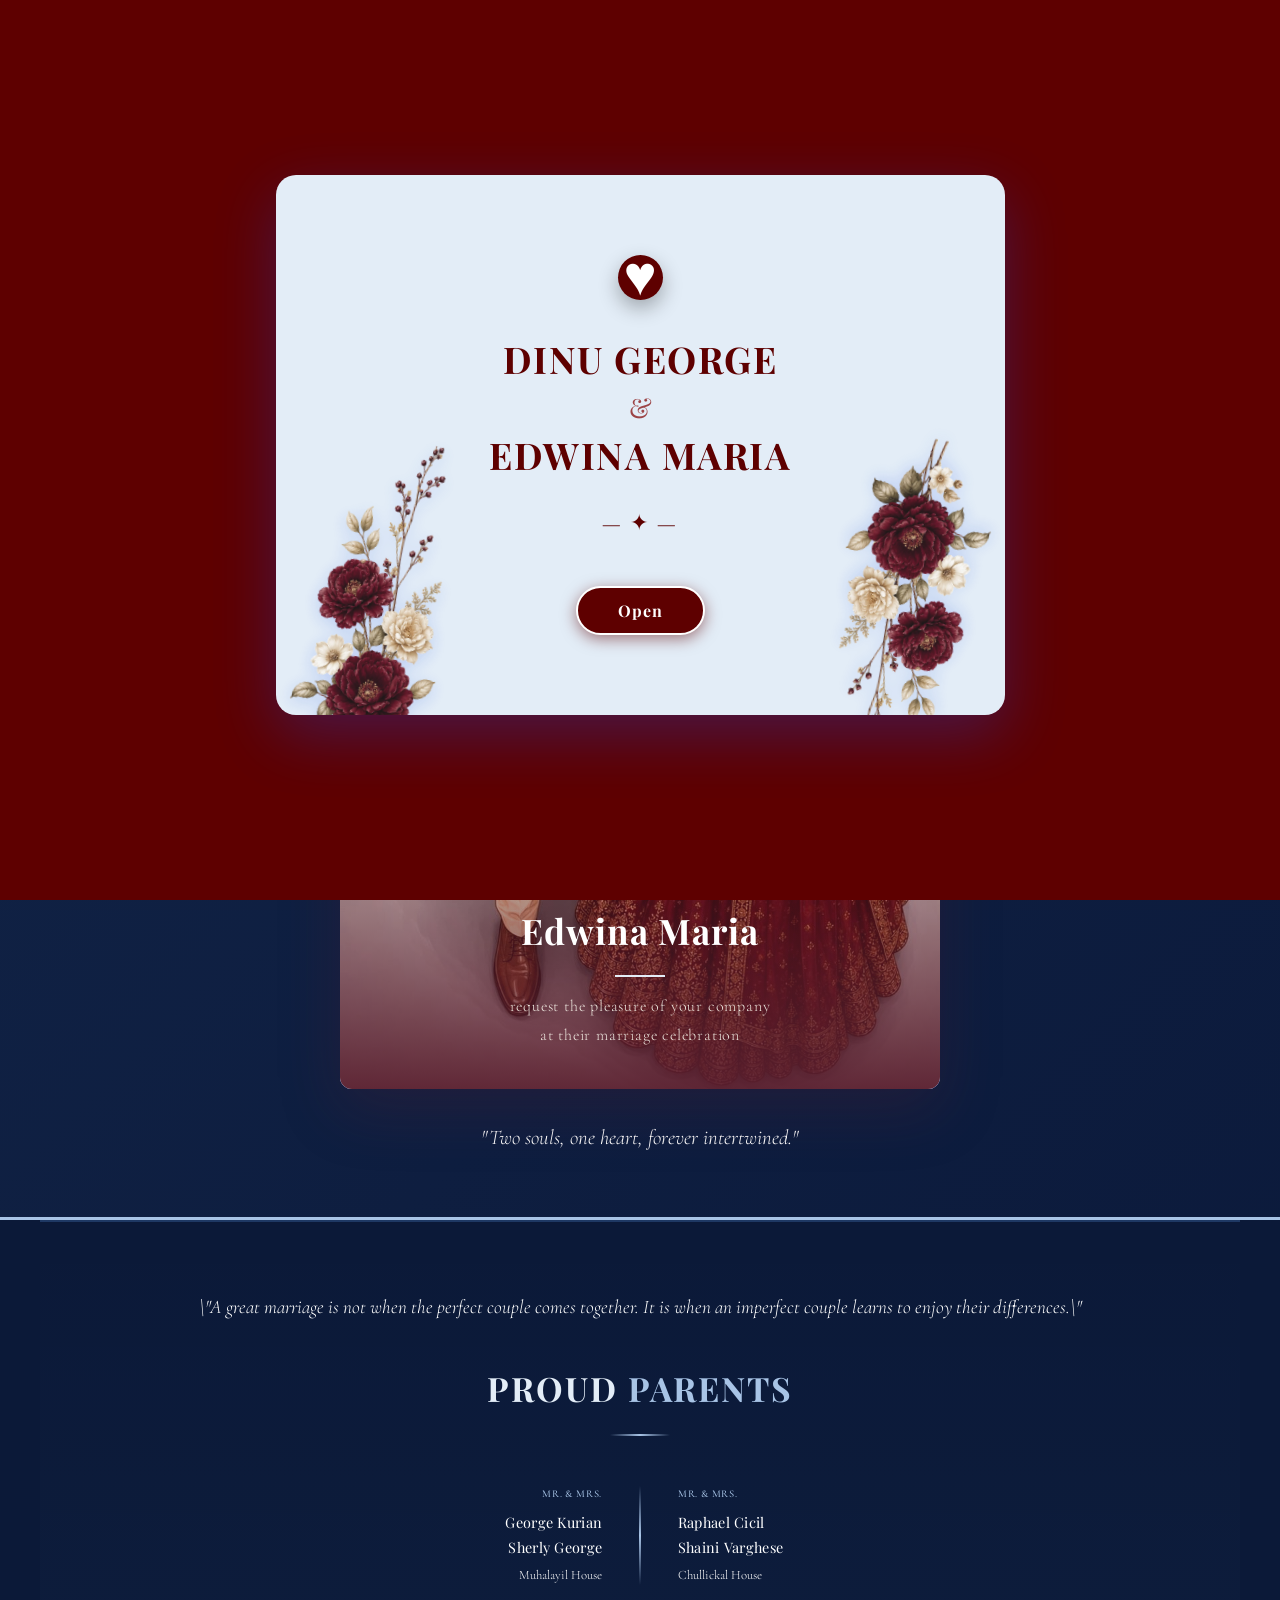
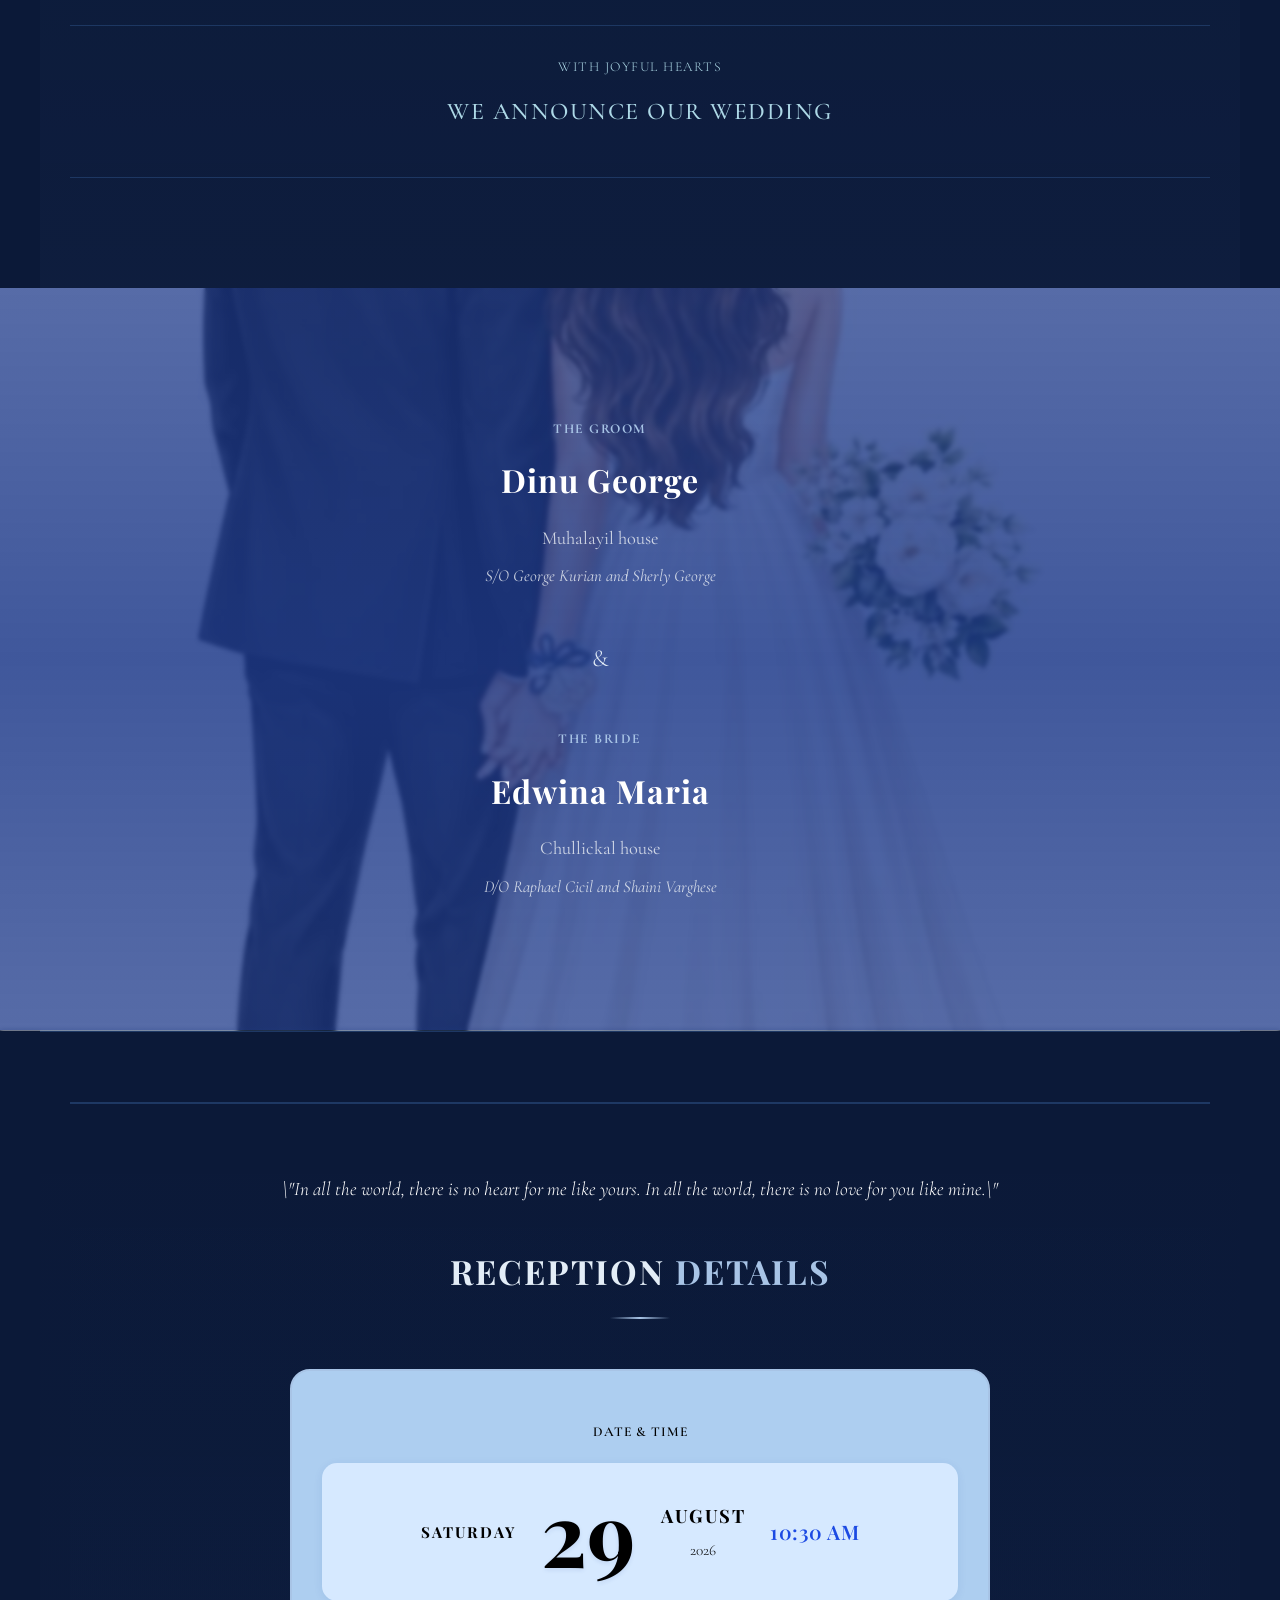
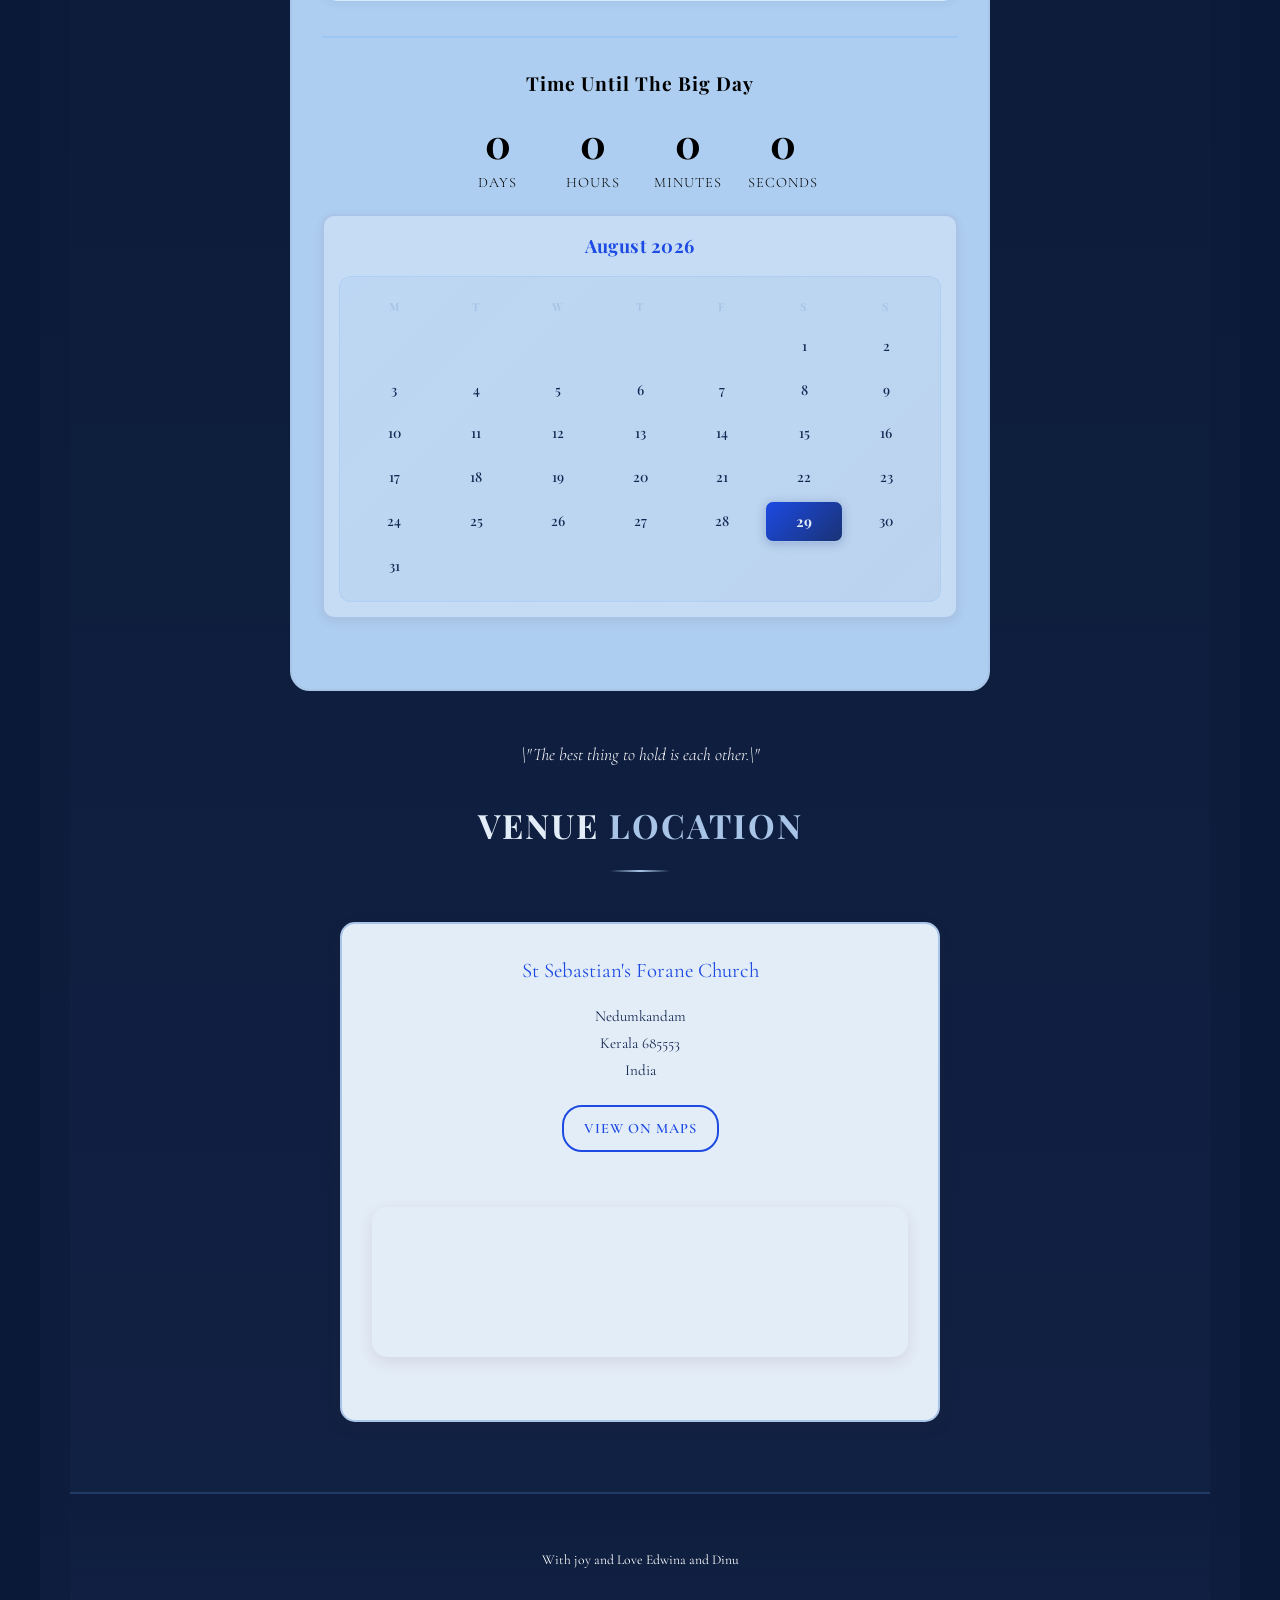
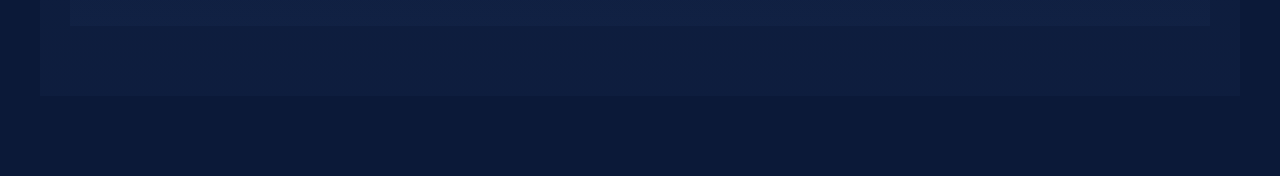
==== index.html @ ba614472 "Add files via upload" ====
<!DOCTYPE html>
<html lang="en">
<head>
    <meta charset="UTF-8">
    <meta name="viewport" content="width=device-width, initial-scale=1.0">
    <title>Dinu George & Edwina Maria - Wedding</title>
    <link rel="preconnect" href="https://fonts.googleapis.com">
    <link rel="preconnect" href="https://fonts.gstatic.com" crossorigin>
    <link href="https://fonts.googleapis.com/css2?family=Playfair+Display:wght@400;700&family=Cormorant+Garamond:wght@300;400;500&display=swap" rel="stylesheet">
    <link rel="stylesheet" href="style.css">

    <!-- Open Graph Meta Tags for WhatsApp & Social Media Sharing -->
    <meta charset="UTF-8">
    <meta property="og:title" content="Dinu George & Edwina Maria — Wedding 2026">
    <meta property="og:description" content="With joy, we invite you to celebrate our wedding. 💒">
    <meta property="og:image" content="https://dinuwedsedwina.github.io/wedding-invitation/assets/thumbnail.jpg?v=5">
    <meta property="og:image:width" content="1200">
    <meta property="og:image:height" content="630">
    <meta property="og:type" content="website">
    <meta property="og:url" content="https://dinuwedsedwina.github.io/wedding-invitation/">
    <link rel="canonical" href="https://dinuwedsedwina.github.io/wedding-invitation/">
    <meta name="description" content="Join us for the celebration of Dinu George & Edwina Maria's wedding on August 29, 2026">
    <meta name="twitter:card" content="summary_large_image">
    <meta name="twitter:title" content="Dinu George & Edwina Maria — Wedding 2026">
    <meta name="twitter:description" content="Join us for our special day ❤️">
    <meta name="twitter:image" content="https://dinuwedsedwina.github.io/wedding-invitation/assets/thumbnail.jpg?v=5">
</head>
<body>
    <!-- Audio Element for Background Music -->
    <audio id="backgroundMusic" src="music/background-music.mp3" loop></audio>

    <!-- Loading Screen -->
    <div id="loadingScreen" class="loading-screen">
        <div class="loading-content">
            <div class="loading-card">
                <!-- Flower decoration - top right -->
                <div class="flower-decoration flower-top-right">
                    <img src="assets/png-flowers/cut-flowers.jpg" alt="flowers">
                </div>

                <!-- Flower decoration - bottom left -->
                <div class="flower-decoration flower-bottom-left">
                    <img src="assets/png-flowers/cut-flowers.jpg" alt="flowers">
                </div>

                <!-- Heart circle icon -->
                <div class="heart-circle">
                    <div class="heart">♥</div>
                </div>

                <!-- Names -->
                <div class="loading-couple">
                    <h2 class="groom-name">DINU GEORGE</h2>
                    <div class="ampersand-divider">&</div>
                    <h2 class="bride-name">EDWINA MARIA</h2>
                </div>

                <!-- Decorative line -->
                <div class="decorative-line">— ✦ —</div>

                <!-- Date -->
               

                <!-- Cordially Invites -->
                <p class="loading-invite-text">Cordially Invites</p>

                <!-- Open Button -->
                <button class="open-invitation-btn" onclick="openInvitation()">Open</button>
            </div>
        </div>
    </div>

    <div class="container">
        <!-- Hero Section - Invitation Card -->
        <div class="hero-card-section">
            <div class="elegant-invitation">
                <div class="invitation-envelope">
                    <!-- Envelope Background -->
                    <div class="envelope-design">
                        <img id="coupleImage" src="assets/img1.jpg" alt="Dinu George & Edwina Maria" class="couple-photo">
                    </div>

                    <!-- Invitation Text Over Image -->
                    <div class="invitation-text-overlay">
                        <h2 class="invite-title">Dinu George</h2>
                        <div class="invite-ampersand">&</div>
                        <h2 class="invite-title">Edwina Maria</h2>
                        <div class="divider"></div>
                        <p class="invite-subtitle">request the pleasure of your company<br>at their marriage celebration</p>
                    </div>
                </div>
            </div>
            <p class="hero-quote" style="color: white;">"Two souls, one heart, forever intertwined."</p>
        </div>



        <!-- Ceremony Section -->
        <div class="section">
            <p style="text-align: center; color: white; font-family: 'Cormorant Garamond', serif; font-size: 1.2em; font-style: italic; margin-bottom: 40px; font-weight: 300;">\"A great marriage is not when the perfect couple comes together. It is when an imperfect couple learns to enjoy their differences.\"</p>
            <div class="section-title">Proud <span class="accent">Parents</span></div>

            <div class="parents-grid-new">
                <div class="parent-group-left">
                    <div class="label">Mr. & Mrs.</div>
                    <div class="name">George Kurian</div>
                    <div class="name">Sherly George</div>
                    <div class="house">Muhalayil House</div>
                </div>
                <div class="divider-vertical"></div>
                <div class="parent-group-right">
                    <div class="label">Mr. & Mrs.</div>
                    <div class="name">Raphael Cicil</div>
                    <div class="name">Shaini Varghese</div>
                    <div class="house">Chullickal House</div>
                </div>
            </div>

            <div class="announcement">
                <p style="color: lightblue;">WITH JOYFUL HEARTS</p>
                <p class="main-text" style="color: lightblue;">WE ANNOUNCE OUR WEDDING</p>
            </div>
        </div>

        <!-- Couple Section with Background Image -->
        <div class="couple-section" style="background-image: url('assets/img2.jpg');">
            <div class="couple-section-overlay"></div>
            <div class="section couple-content">
                <div class="couple-info">
                    <div class="role-label">The Groom</div>
                    <div class="couple-name">Dinu George</div>
                    <div class="couple-details">Muhalayil house</div>
                    <div class="couple-parents">S/O George Kurian and Sherly George</div>
                </div>

                <div style="text-align: center; color: var(--light-cream); margin: 30px 0; font-size: 1.5em; font-weight: 300;">&</div>

                <div class="couple-info">
                    <div class="role-label">The Bride</div>
                    <div class="couple-name">Edwina Maria</div>
                    <div class="couple-details">Chullickal house</div>
                    <div class="couple-parents">D/O Raphael Cicil and Shaini Varghese</div>
                </div>
            </div>
        </div>

        <div class="section">



        <!-- Reception/Date Section -->
        <div class="section">
            <p style="text-align: center; color: white; font-family: 'Cormorant Garamond', serif; font-size: 1.2em; font-style: italic; margin-bottom: 40px; font-weight: 300;">\"In all the world, there is no heart for me like yours. In all the world, there is no love for you like mine.\"</p>
            <div class="section-title">Reception <span class="accent">Details</span></div>

            <div class="datetime-container">
                <div class="datetime-label">Date & Time</div>
                <div class="date-display">
                    <div class="day-of-week">Saturday</div>
                    <div>
                        <div class="date-number">29</div>
                    </div>
                    <div class="month-year">
                        <div class="month">August</div>
                        <div class="year">2026</div>
                    </div>
                    <div class="time">10:30 AM</div>
                </div>

                <!-- Countdown Timer -->
                <div class="countdown-container">
                    <div class="countdown-label">Time Until The Big Day</div>
                    <div class="countdown-timer">
                        <div class="countdown-unit">
                            <div class="countdown-value" id="days">0</div>
                            <div class="countdown-label-unit">Days</div>
                        </div>
                        <div class="countdown-unit">
                            <div class="countdown-value" id="hours">0</div>
                            <div class="countdown-label-unit">Hours</div>
                        </div>
                        <div class="countdown-unit">
                            <div class="countdown-value" id="minutes">0</div>
                            <div class="countdown-label-unit">Minutes</div>
                        </div>
                        <div class="countdown-unit">
                            <div class="countdown-value" id="seconds">0</div>
                            <div class="countdown-label-unit">Seconds</div>
                        </div>
                    </div>
                </div>

                <!-- Calendar -->
                <div class="calendar">
                    <div class="calendar-title">August 2026</div>
                    <div class="calendar-grid">
                        <div class="calendar-header">M</div>
                        <div class="calendar-header">T</div>
                        <div class="calendar-header">W</div>
                        <div class="calendar-header">T</div>
                        <div class="calendar-header">F</div>
                        <div class="calendar-header">S</div>
                        <div class="calendar-header">S</div>

                        <div class="calendar-day"></div>
                        <div class="calendar-day"></div>
                        <div class="calendar-day"></div>
                        <div class="calendar-day"></div>
                        <div class="calendar-day"></div>
                        <div class="calendar-day">1</div>
                        <div class="calendar-day">2</div>

                        <div class="calendar-day">3</div>
                        <div class="calendar-day">4</div>
                        <div class="calendar-day">5</div>
                        <div class="calendar-day">6</div>
                        <div class="calendar-day">7</div>
                        <div class="calendar-day">8</div>
                        <div class="calendar-day">9</div>

                        <div class="calendar-day">10</div>
                        <div class="calendar-day">11</div>
                        <div class="calendar-day">12</div>
                        <div class="calendar-day">13</div>
                        <div class="calendar-day">14</div>
                        <div class="calendar-day">15</div>
                        <div class="calendar-day">16</div>

                        <div class="calendar-day">17</div>
                        <div class="calendar-day">18</div>
                        <div class="calendar-day">19</div>
                        <div class="calendar-day">20</div>
                        <div class="calendar-day">21</div>
                        <div class="calendar-day">22</div>
                        <div class="calendar-day">23</div>

                        <div class="calendar-day">24</div>
                        <div class="calendar-day">25</div>
                        <div class="calendar-day">26</div>
                        <div class="calendar-day">27</div>
                        <div class="calendar-day">28</div>
                        <div class="calendar-day highlight">29</div>
                        <div class="calendar-day">30</div>

                        <div class="calendar-day">31</div>
                    </div>
                </div>
            </div>

            <!-- Venue -->
            <div class="venue-section">
                <p style="text-align: center; color: white; font-family: 'Cormorant Garamond', serif; font-size: 1.1em; font-style: italic; margin-bottom: 30px; font-weight: 300;">\"The best thing to hold is each other.\"</p>
                <div class="section-title">Venue <span class="accent">Location</span></div>
                <div class="venue-card">
                    <div class="venue-title">St Sebastian's Forane Church</div>
                    <div class="venue-address">
                        Nedumkandam<br>
                        Kerala 685553<br>
                        India
                    </div>
                    <a href="https://www.google.com/maps/place/St+Sebastian's+Forane+Church+Rd,+Nedumkandam,+Kerala+685553/@9.8391056,77.1495449,17z/data=!3m1!4b1!4m6!3m5!1s0x3b07a7d150b81ba5:0x9cdd822d16994e8d!8m2!3d9.8391056!4d77.1544158!16s%2Fg%2F11bztf5t5l" target="_blank" class="venue-link">View on Maps</a>
                                <!-- Map Section -->
                <div class="map-section">
                    <iframe src="https://www.google.com/maps/embed?pb=!1m18!1m12!1m3!1d3908.4652485656953!2d77.1544158!3d9.8391056!2m3!1f0!2f0!3f0!3m2!1i1024!2i768!4f13.1!3m3!1m2!1s0x3b07a7d150b81ba5:0x9cdd822d16994e8d!2sSt%20Sebastian's%20Forane%20Church!5e0!3m2!1sen!2sin!4v1692518400000"
                            width="100%" height="150" style="border:0; border-radius: 15px; box-shadow: 0 5px 15px rgba(90, 31, 47, 0.1);" allowfullscreen="" loading="lazy" referrerpolicy="no-referrer-when-downgrade"></iframe>
                </div>
                </div>

            </div>

            <!-- Action Buttons -->
            <div class="button-group" style="display: none;">
                <button class="btn btn-secondary" onclick="addToCalendar()">Add to Calendar</button>
            </div>
        </div>

        <!-- Footer -->
        <div class="footer">
            <p style="color: white;">With joy and Love Edwina and Dinu</p>
        </div>
    </div>

    <!-- Bottom Navigation -->
    <div class="bottom-nav">
        <a href="#header" class="nav-item active">Invitation</a>
        <button class="nav-item" onclick="scrollToVenue()">Venue</button>
        <button class="nav-item" onclick="addToCalendar()" style="display: none;">Calendar</button>
        <button class="nav-item" onclick="shareInvitation()">Share</button>
    </div>

    <!-- Mute/Unmute Button -->
    <button id="muteBtn" class="mute-btn" onclick="toggleMute()">
        <span class="mute-icon">🔊</span>
    </button>

    <script>
        // Countdown Timer Function
        function updateCountdown() {
            const weddingDate = new Date(2026, 7, 29, 10, 30, 0).getTime();
            const now = new Date().getTime();
            const distance = weddingDate - now;

            if (distance < 0) {
                document.getElementById('days').textContent = '0';
                document.getElementById('hours').textContent = '0';
                document.getElementById('minutes').textContent = '0';
                document.getElementById('seconds').textContent = '0';
                return;
            }

            const days = Math.floor(distance / (1000 * 60 * 60 * 24));
            const hours = Math.floor((distance % (1000 * 60 * 60 * 24)) / (1000 * 60 * 60));
            const minutes = Math.floor((distance % (1000 * 60 * 60)) / (1000 * 60));
            const seconds = Math.floor((distance % (1000 * 60)) / 1000);

            document.getElementById('days').textContent = days;
            document.getElementById('hours').textContent = String(hours).padStart(2, '0');
            document.getElementById('minutes').textContent = String(minutes).padStart(2, '0');
            document.getElementById('seconds').textContent = String(seconds).padStart(2, '0');
        }

        // Open Invitation Button - Play Music and Show Main Page
        function openInvitation() {
            const loadingScreen = document.getElementById('loadingScreen');
            const backgroundMusic = document.getElementById('backgroundMusic');

            // Play background music
            backgroundMusic.play().catch(function(error) {
                console.log('Music playback error:', error);
            });

            // Fade out loading screen
            loadingScreen.classList.add('hidden');
        }

        // Loading Screen - Show loading for 3 seconds then show invitation
        window.addEventListener('load', function() {
            // Start countdown
            updateCountdown();
            setInterval(updateCountdown, 1000);

            // Don't auto-open anymore - wait for button click
            // The button click will trigger openInvitation()
        });

        // Love Emoji Spread Effect
        function spreadLoveEmojis(event) {
            const emojis = ['❤️', '💕', '💖', '💗', '💝'];

            // Get position (either from click event or coordinates object)
            const x = event.clientX !== undefined ? event.clientX : event.x;
            const y = event.clientY !== undefined ? event.clientY : event.y;

            // Create multiple emojis
            for (let i = 0; i < 8; i++) {
                const emoji = document.createElement('div');
                emoji.className = 'love-emoji';
                emoji.textContent = emojis[Math.floor(Math.random() * emojis.length)];

                // Random spread direction
                const angle = (Math.PI * 2 * i) / 8;
                const velocity = 3 + Math.random() * 3;

                emoji.style.left = x + 'px';
                emoji.style.top = y + 'px';
                emoji.style.setProperty('--vx', Math.cos(angle) * velocity);
                emoji.style.setProperty('--vy', Math.sin(angle) * velocity);

                document.body.appendChild(emoji);

                // Remove emoji after animation
                setTimeout(() => emoji.remove(), 1500);
            }
        }


        // Hero card click for emoji effect
        document.querySelector('.hero-card-section')?.addEventListener('click', function(event) {
            spreadLoveEmojis(event);
        });

        // Add to Calendar
        function addToCalendar() {
            const calendarEvent = `BEGIN:VCALENDAR
VERSION:2.0
PRODID:-//Wedding Invitation//EN
CALSCALE:GREGORIAN
METHOD:PUBLISH
X-WR-CALNAME:Dinu George & Edwina Maria Wedding
X-WR-TIMEZONE:UTC
BEGIN:VEVENT
UID:wedding-2026-08-29@dinuedwina.wedding
DTSTAMP:20260101T000000Z
DTSTART:20260829T053000Z
DTEND:20260829T230000Z
SUMMARY:Dinu George & Edwina Maria Wedding Reception
LOCATION:St Sebastian's Forane Church, Nedumkandam, Kerala 685553, India
DESCRIPTION:Join us for the wedding reception of Dinu George and Edwina Maria
STATUS:CONFIRMED
END:VEVENT
END:VCALENDAR`;

            const element = document.createElement('a');
            element.setAttribute('href', 'data:text/calendar;charset=utf-8,' + encodeURIComponent(calendarEvent));
            element.setAttribute('download', 'dinu-edwina-wedding.ics');
            element.style.display = 'none';
            document.body.appendChild(element);
            element.click();
            document.body.removeChild(element);
        }

        // Scroll to Venue
        function scrollToVenue() {
            document.querySelector('.venue-section').scrollIntoView({ behavior: 'smooth' });
        }

        // Share Invitation
        function shareInvitation() {
            if (navigator.share) {
                navigator.share({
                    title: 'Dinu George & Edwina Maria Wedding',
                    text: 'You are invited to the wedding of Dinu George and Edwina Maria on August 29, 2026',
                    url: window.location.href
                });
            } else {
                const url = window.location.href;
                const text = 'Check out this beautiful wedding invitation: ' + url;
                alert('Share this link:\n\n' + url);
            }
        }

        // Mute/Unmute Toggle
        let isMuted = false;
        function toggleMute() {
            const backgroundMusic = document.getElementById('backgroundMusic');
            const muteBtn = document.getElementById('muteBtn');
            const muteIcon = muteBtn.querySelector('.mute-icon');

            if (isMuted) {
                backgroundMusic.play();
                muteIcon.textContent = '🔊';
                isMuted = false;
            } else {
                backgroundMusic.pause();
                muteIcon.textContent = '🔇';
                isMuted = true;
            }
        }

        // Navigation highlights
        document.querySelectorAll('.nav-item').forEach(item => {
            item.addEventListener('click', function() {
                document.querySelectorAll('.nav-item').forEach(i => i.classList.remove('active'));
                this.classList.add('active');
            });
        });

        // Scroll Animation for Couple Names
        const observerOptions = {
            threshold: 0.15,
            rootMargin: '0px 0px -50px 0px'
        };

        const observer = new IntersectionObserver((entries) => {
            entries.forEach((entry, index) => {
                if (entry.isIntersecting) {
                    // Add delay to stagger animations
                    setTimeout(() => {
                        entry.target.classList.add('animate-on-scroll');
                    }, index * 150);
                    observer.unobserve(entry.target);
                }
            });
        }, observerOptions);

        // Observe couple info sections
        document.querySelectorAll('.couple-info').forEach(element => {
            observer.observe(element);
        });
    </script>
</body>
</html>
---- style.css ----
* {
    margin: 0;
    padding: 0;
    box-sizing: border-box;
}

:root {
    --primary-maroon: #1C4AE3;
    --secondary-maroon: #1A3275;
    --accent-gold: #A8C4E6;
    --light-cream: #E3EDF7;
    --text-dark: #0B1938;
    --text-muted: #132752;
}

body {
    font-family: 'Cormorant Garamond', serif;
    background-color: #0B1938;
    color: #FFFFFF;
    line-height: 1.6;
    overflow-x: hidden;
    font-weight: 400;
}

html, body {
    height: 100%;
}

.container {
    max-width: 100%;
    margin: 0 auto;
    padding-bottom: 80px;
}

/* Loading Screen */
.loading-screen {
    position: fixed;
    top: 0;
    left: 0;
    right: 0;
    bottom: 0;
    background: #5E0000;
    display: flex;
    justify-content: center;
    align-items: center;
    z-index: 3000;
    transition: opacity 0.5s ease-out;
}

.loading-screen.hidden {
    opacity: 0;
    visibility: hidden;
    pointer-events: none;
}

@keyframes fadeOut {
    from {
        opacity: 1;
        visibility: visible;
    }
    to {
        opacity: 0;
        visibility: hidden;
    }
}

.loading-content {
    text-align: center;
    padding: 40px 20px;
    max-width: 850px;
    display: flex;
    flex-direction: column;
    align-items: center;
    width: 100%;
}

.loading-card {
    padding: 25px 20px;
    margin-bottom: 10px;
}

.loading-couple {
    margin-bottom: 30px;
}

.groom-name {
    font-family: 'Playfair Display', serif;
    font-size: 2.5em;
    font-weight: 700;
    color: #5E0000;
    margin: 0 0 20px 0;
    letter-spacing: 1px;
}

.bride-name {
    font-family: 'Playfair Display', serif;
    font-size: 2.5em;
    font-weight: 700;
    color: #5E0000;
    margin: 20px 0 0 0;
    letter-spacing: 1px;
}

.ampersand-divider {
    font-family: 'Playfair Display', serif;
    font-size: 3em;
    font-weight: 400;
    color: #5E0000;
    margin: 15px 0;
    line-height: 1;
    opacity: 0.8;
}

.loading-quote {
    font-family: 'Cormorant Garamond', serif;
    font-size: 1.3em;
    color: var(--primary-maroon);
    font-weight: 300;
    font-style: italic;
    margin: 0;
    line-height: 1.8;
    letter-spacing: 0.5px;
}

.heart-loader {
    margin-bottom: 40px;
    display: flex;
    justify-content: center;
}

.loading-title {
    font-family: 'Playfair Display', serif;
    font-size: 2.2em;
    font-weight: 700;
    color: var(--primary-maroon);
    margin-bottom: 10px;
    letter-spacing: 1px;
}

.loading-subtitle {
    font-family: 'Cormorant Garamond', serif;
    font-size: 1.1em;
    color: var(--primary-maroon);
    margin-bottom: 30px;
    letter-spacing: 2px;
    text-transform: uppercase;
}

.heart-svg {
    width: 70px;
    height: 70px;
    color: var(--primary-maroon);
    animation: heartbeat 1.2s ease-in-out infinite;
    filter: drop-shadow(0 2px 8px rgba(30, 58, 138, 0.3));
}

.heart {
    width: 60px;
    height: 60px;
    background: var(--primary-maroon);
    clip-path: polygon(
        50% 100%, 0% 65%, 0% 45%, 30% 15%, 50% 0%, 70% 15%, 100% 45%, 100% 65%
    );
    animation: heartbeat 1.2s ease-in-out infinite;
}

@keyframes heartbeat {
    0%, 100% {
        transform: scale(1);
    }
    25% {
        transform: scale(1.35);
    }
    50% {
        transform: scale(1);
    }
}

.loading-screen h1 {
    font-size: 2em;
    color: var(--primary-maroon);
    margin-bottom: 10px;
    font-weight: normal;
    letter-spacing: 1px;
    display: none;
}

.loading-screen p {
    color: var(--primary-maroon);
    margin-bottom: 30px;
    font-size: 1em;
    display: none;
}

.loading-quote {
    font-family: 'Cormorant Garamond', serif;
    color: var(--primary-maroon);
    font-size: 1.3em;
    font-style: italic;
    font-weight: 300;
    margin: 40px 0;
    max-width: 100%;
    line-height: 1.9;
    display: block !important;
    padding: 25px;
    background: rgba(96, 165, 250, 0.08);
    border-left: 4px solid var(--accent-gold);
    border-radius: 8px;
}

.loading-bar {
    width: 200px;
    height: 3px;
    background: rgba(90, 31, 47, 0.2);
    border-radius: 10px;
    margin: 0 auto;
    overflow: hidden;
}

.loading-bar-fill {
    height: 100%;
    background: linear-gradient(90deg, var(--primary-maroon), var(--accent-gold));
    width: 0%;
    animation: loadingFill 2.8s ease-in-out forwards;
    border-radius: 10px;
}

@keyframes loadingFill {
    0% {
        width: 0%;
    }
    90% {
        width: 90%;
    }
    100% {
        width: 100%;
    }
}

/* Open Invitation Button */
.open-invitation-btn {
    margin-top: 15px;
    padding: 12px 40px;
    font-size: 1em;
    font-family: 'Playfair Display', serif;
    color: white;
    background: #5E0000;
    border: 2px solid white;
    border-radius: 50px;
    cursor: pointer;
    letter-spacing: 1px;
    transition: all 0.3s ease;
    font-weight: 700;
    box-shadow: 0 4px 15px rgba(94, 0, 0, 0.5);
    animation: blink 1.5s ease-in-out infinite;
}

@keyframes blink {
    0%, 100% {
        box-shadow: 0 4px 15px rgba(30, 58, 138, 0.3);
        opacity: 1;
    }
    50% {
        box-shadow: 0 8px 25px rgba(212, 165, 116, 0.6);
        opacity: 0.8;
    }
}

.open-invitation-btn:hover {
    transform: scale(1.05);
    box-shadow: 0 6px 20px rgba(94, 0, 0, 0.7);
    background: #4a0000;
}

.open-invitation-btn:active {
    transform: scale(0.98);
}

/* Opening Invitation Modal */
.invitation-overlay {
    position: fixed;
    top: 0;
    left: 0;
    right: 0;
    bottom: 0;
    background: linear-gradient(135deg, rgba(245, 241, 232, 0.95) 0%, rgba(230, 220, 205, 0.95) 100%);
    display: flex;
    justify-content: center;
    align-items: center;
    z-index: 2000;
    animation: fadeIn 0.5s ease-in;
    padding: 20px;
}

.invitation-overlay.hidden {
    display: none;
}


@keyframes fadeIn {
    from {
        opacity: 0;
    }
    to {
        opacity: 1;
    }
}


/* Elegant Invitation */
.elegant-invitation {
    width: 100%;
    max-width: 550px;
    animation: slideIn 0.6s ease-out;
}

@keyframes slideIn {
    from {
        opacity: 0;
        transform: translateY(30px);
    }
    to {
        opacity: 1;
        transform: translateY(0);
    }
}

.invitation-envelope {
    position: relative;
    width: 100%;
    background: #E3EDF7;
    border-radius: 12px;
    overflow: hidden;
    box-shadow: 0 20px 60px rgba(90, 31, 47, 0.25);
    cursor: pointer;
    transition: all 0.3s ease;
}

.invitation-envelope:hover {
    transform: translateY(-5px);
    box-shadow: 0 30px 80px rgba(90, 31, 47, 0.35);
}

.envelope-design {
    position: relative;
    width: 100%;
    background: linear-gradient(135deg, var(--secondary-maroon) 0%, var(--primary-maroon) 100%);
    overflow: hidden;
}

.couple-photo {
    width: 100%;
    height: 100%;
    object-fit: cover;
    display: block;
    filter: contrast(1.1) brightness(1.05);
    box-shadow: inset 0 0 30px rgba(0, 0, 0, 0.2);
    transition: transform 0.3s ease;
}

.invitation-envelope:hover .couple-photo {
    transform: scale(1.02);
}

.invitation-text-overlay {
    position: absolute;
    bottom: 0;
    left: 0;
    right: 0;
    background: linear-gradient(180deg, rgba(90, 31, 47, 0) 0%, rgba(90, 31, 47, 0.95) 100%);
    padding: 60px 40px 40px;
    text-align: center;
    color: white;
}

.invite-title {
    font-family: 'Playfair Display', serif;
    font-size: 2.2em;
    color: white;
    margin: 10px 0;
    font-weight: 700;
    letter-spacing: 1px;
}

.invite-ampersand {
    color: white;
    font-size: 1.6em;
    margin: 12px 0;
    display: block;
}

.invitation-text-overlay .divider {
    width: 50px;
    height: 2px;
    background: var(--light-cream);
    margin: 15px auto;
}

.invite-subtitle {
    font-family: 'Cormorant Garamond', serif;
    color: rgba(245, 241, 232, 0.95);
    font-size: 1em;
    font-weight: 300;
    line-height: 1.8;
    margin-top: 15px;
    letter-spacing: 0.8px;
}


.invitation-content {
    position: relative;
    z-index: 1;
}

.invitation-box h2 {
    font-size: 2em;
    color: var(--primary-maroon);
    margin-bottom: 10px;
    font-weight: normal;
    letter-spacing: 2px;
}

.invitation-box .ampersand {
    color: var(--accent-gold);
    font-size: 1.8em;
    margin: 15px 0;
}

.invitation-box p {
    color: var(--primary-maroon);
    margin: 15px 0;
    font-size: 0.95em;
}

.invitation-box .divider {
    width: 60px;
    height: 2px;
    background: var(--accent-gold);
    margin: 20px auto;
}

.invitation-box img {
    width: 100%;
    max-width: 300px;
    height: auto;
    margin: 20px 0;
    border-radius: 10px;
}

.open-btn {
    background-color: var(--primary-maroon);
    color: var(--primary-maroon);
    padding: 12px 35px;
    border: none;
    border-radius: 25px;
    font-size: 0.95em;
    font-family: 'Georgia', serif;
    letter-spacing: 1px;
    cursor: pointer;
    text-decoration: none;
    transition: all 0.3s ease;
    margin-top: 20px;
}

.open-btn:hover {
    background-color: var(--secondary-maroon);
    transform: translateY(-2px);
    box-shadow: 0 5px 15px rgba(90, 31, 47, 0.3);
}

/* Header Section */
.header {
    background: linear-gradient(135deg, var(--secondary-maroon) 0%, var(--primary-maroon) 100%);
    color: var(--primary-maroon);
    padding: 60px 20px 80px;
    text-align: center;
    position: relative;
    overflow: hidden;
}

.header::before {
    content: '';
    position: absolute;
    top: -50%;
    right: -10%;
    width: 400px;
    height: 400px;
    background: radial-gradient(circle, rgba(212, 165, 116, 0.1) 0%, transparent 70%);
    border-radius: 50%;
}

.header::after {
    content: '';
    position: absolute;
    bottom: -10%;
    left: -10%;
    width: 300px;
    height: 300px;
    background: radial-gradient(circle, rgba(212, 165, 116, 0.08) 0%, transparent 70%);
    border-radius: 50%;
}

.couple-display {
    position: relative;
    z-index: 2;
}

.couple-display .groom {
    font-family: 'Playfair Display', serif;
    font-size: 3em;
    font-weight: 700;
    margin-bottom: 15px;
    letter-spacing: 1px;
}

.couple-display .ampersand {
    font-size: 2.2em;
    color: var(--accent-gold);
    margin: 15px 0;
    font-weight: 300;
}

.couple-display .bride {
    font-family: 'Playfair Display', serif;
    font-size: 3em;
    font-weight: 700;
    letter-spacing: 1px;
    margin-bottom: 30px;
}

.wedding-label {
    color: var(--accent-gold);
    font-size: 0.85em;
    letter-spacing: 3px;
    text-transform: uppercase;
    margin-top: 20px;
    font-weight: 600;
}

/* Section Styling */
.section {
    padding: 70px 30px;
    border-top: 2px solid rgba(96, 165, 250, 0.2);
    background: linear-gradient(180deg, transparent 0%, rgba(96, 165, 250, 0.03) 100%);
    max-width: 1200px;
    margin: 0 auto;
}

.section-title {
    text-align: center;
    font-family: 'Playfair Display', serif;
    font-size: 2.1em;
    letter-spacing: 2px;
    text-transform: uppercase;
    margin-bottom: 50px;
    font-weight: 700;
    color: #E3EDF7;
    position: relative;
    padding-bottom: 20px;
}

.section-title::after {
    content: '';
    position: absolute;
    bottom: 0;
    left: 50%;
    transform: translateX(-50%);
    width: 60px;
    height: 2px;
    background: linear-gradient(90deg, transparent, var(--accent-gold), transparent);
}

.section-title .accent {
    color: var(--accent-gold);
}

/* Hero Card Section */
.hero-card-section {
    text-align: center;
    padding: 80px 20px 60px;
    background: linear-gradient(135deg, rgba(96, 165, 250, 0.08) 0%, rgba(30, 58, 138, 0.05) 100%);
    border-bottom: 3px solid var(--accent-gold);
    position: relative;
    overflow: hidden;
}

.hero-card-section::before {
    content: '';
    position: absolute;
    top: 0;
    left: 0;
    right: 0;
    height: 1px;
    background: linear-gradient(90deg, transparent, var(--accent-gold), transparent);
}

.hero-card-section .elegant-invitation {
    max-width: 600px;
    margin: 0 auto 30px;
}

.hero-quote {
    font-family: 'Cormorant Garamond', serif;
    color: var(--primary-maroon);
    font-size: 1.3em;
    font-style: italic;
    font-weight: 300;
    max-width: 600px;
    margin: 10px auto 0;
    line-height: 1.8;
}

/* Hero Image */
.hero-image {
    text-align: center;
    margin: 40px 0;
}

.hero-image img {
    max-width: 100%;
    height: auto;
    border-radius: 15px;
    box-shadow: 0 10px 30px rgba(90, 31, 47, 0.2);
}

/* Parents Section */
.parents-grid {
    display: grid;
    grid-template-columns: 1fr 1fr;
    gap: 40px;
    margin-bottom: 50px;
    max-width: 700px;
    margin-left: auto;
    margin-right: auto;
}

.parent-group {
    text-align: center;
}

.parent-group .label {
    font-size: 0.8em;
    letter-spacing: 1px;
    text-transform: uppercase;
    color: var(--accent-gold);
    margin-bottom: 15px;
    font-weight: 600;
}

.parent-group .name {
    font-size: 1em;
    margin-bottom: 5px;
    font-weight: 400;
}

.parent-group .house {
    font-size: 0.85em;
    color: #FFFFFF;
    font-weight: 300;
}

/* New Parents Grid Layout with Vertical Divider */
.parents-grid-new {
    display: flex;
    justify-content: center;
    align-items: stretch;
    gap: 0;
    margin-bottom: 35px;
    max-width: 550px;
    margin-left: auto;
    margin-right: auto;
}

.parent-group-left {
    flex: 1;
    text-align: right;
    padding-right: 25px;
}

.parent-group-right {
    flex: 1;
    text-align: left;
    padding-left: 25px;
}

.parent-group-left .label,
.parent-group-right .label {
    font-size: 0.65em;
    letter-spacing: 0.8px;
    text-transform: uppercase;
    color: var(--accent-gold);
    margin-bottom: 8px;
    font-weight: 500;
}

.parent-group-left .name,
.parent-group-right .name {
    font-family: 'Playfair Display', serif;
    font-size: 0.9em;
    font-weight: 400;
    margin-bottom: 2px;
    color: #FFFFFF;
    letter-spacing: 0.3px;
}

.parent-group-left .house,
.parent-group-right .house {
    font-family: 'Cormorant Garamond', serif;
    font-size: 0.8em;
    color: #FFFFFF;
    margin-top: 6px;
    font-weight: 300;
}

.divider-vertical {
    width: 1.5px;
    background: linear-gradient(to bottom, transparent, var(--accent-gold), transparent);
    margin: 0 12px;
    min-height: 80px;
}

/* Announcement */
.announcement {
    text-align: center;
    margin: 40px 0;
    padding: 30px 20px;
    border-top: 1px solid rgba(96, 165, 250, 0.2);
    border-bottom: 1px solid rgba(96, 165, 250, 0.2);
}

.announcement p {
    margin-bottom: 10px;
    font-size: 0.85em;
    font-weight: 300;
    letter-spacing: 1.5px;
    color: var(--primary-maroon);
}

.announcement .main-text {
    font-size: 1.5em;
    color: var(--primary-maroon);
    margin: 15px 0;
    font-weight: 500;
}

/* Couple Section with Background */
.couple-section {
    position: relative;
    width: 100%;
    background-size: cover;
    background-position: center;
    background-attachment: scroll;
    margin: 0;
    padding: 0;
}

.couple-section-overlay {
    position: absolute;
    top: 0;
    left: 0;
    right: 0;
    bottom: 0;
    background: linear-gradient(180deg, rgba(30, 58, 138, 0.75) 0%, rgba(30, 58, 138, 0.85) 50%, rgba(30, 58, 138, 0.75) 100%);
    backdrop-filter: blur(2px);
}

.couple-content {
    position: relative;
    z-index: 2;
    margin: 0 !important;
    padding: 80px 30px !important;
    border-top: none !important;
    background: transparent !important;
}

.couple-section .couple-info .role-label {
    color: var(--accent-gold);
}

.couple-section .couple-info .couple-name {
    color: white;
}

.couple-section .couple-info .couple-details {
    color: rgba(240, 244, 248, 0.8);
}

.couple-section .couple-info .couple-parents {
    color: rgba(240, 244, 248, 0.8);
}

/* Couple Info */
.couple-info {
    text-align: center;
    margin: 50px 0;
}

.couple-info .role-label {
    font-size: 0.85em;
    letter-spacing: 1.5px;
    color: white;
    text-transform: uppercase;
    font-weight: 700;
    margin-bottom: 15px;
}

.couple-info .couple-name {
    font-family: 'Playfair Display', serif;
    font-size: 2em;
    font-weight: 700;
    margin: 12px 0 18px 0;
    letter-spacing: 1px;
    color: white;
}

.couple-info .couple-details {
    font-family: 'Cormorant Garamond', serif;
    font-size: 1.15em;
    color: white;
    margin: 10px 0;
    font-weight: 400;
}

.couple-info .couple-parents {
    font-family: 'Cormorant Garamond', serif;
    font-size: 1.05em;
    color: white;
    margin: 10px 0 40px 0;
    font-weight: 400;
    font-style: italic;
}

/* Date & Time Section */
.datetime-container {
    text-align: center;
    margin: 50px 0;
    padding: 50px 30px;
    background: #adcef0;
    border-radius: 20px;
    border: 2px solid var(--accent-gold);
    max-width: 700px;
    margin-left: auto;
    margin-right: auto;
}

.datetime-label {
    font-size: 0.85em;
    letter-spacing: 1px;
    text-transform: uppercase;
    color: #000000;
    margin-bottom: 20px;
    font-weight: 600;
}

.date-display {
    display: flex;
    justify-content: center;
    align-items: center;
    gap: 25px;
    margin-bottom: 30px;
    flex-wrap: wrap;
    background: #d6e9ff;
    padding: 25px;
    border-radius: 15px;
    box-shadow: 0 2px 10px rgba(30, 58, 138, 0.08);
}

.day-of-week {
    font-family: 'Playfair Display', serif;
    font-size: 0.95em;
    letter-spacing: 2px;
    text-transform: uppercase;
    font-weight: 700;
    color: #000000;
}

.date-number {
    font-family: 'Playfair Display', serif;
    font-size: 5.5em;
    font-weight: 700;
    color: #000000;
    line-height: 1;
    text-shadow: 0 2px 4px rgba(30, 58, 138, 0.1);
}

.month-year {
    text-align: center;
}

.month {
    font-family: 'Playfair Display', serif;
    font-size: 1.15em;
    letter-spacing: 1.5px;
    text-transform: uppercase;
    font-weight: 700;
    color: #000000;
}

.year {
    font-family: 'Cormorant Garamond', serif;
    font-size: 0.95em;
    color: #000000;
    margin-top: 8px;
    font-weight: 300;
}

.time {
    font-family: 'Playfair Display', serif;
    font-size: 1.25em;
    font-weight: 600;
    color: var(--primary-maroon);
    letter-spacing: 0.5px;
}

/* Calendar */
.calendar {
    background-color: #c5dcf4;
    border-radius: 12px;
    padding: 15px;
    margin: 20px 0;
    border: 2px solid var(--accent-gold);
    box-shadow: 0 3px 10px rgba(90, 31, 47, 0.08);
}

.calendar-title {
    text-align: center;
    margin-bottom: 15px;
    font-family: 'Playfair Display', serif;
    font-size: 1.15em;
    font-weight: 700;
    letter-spacing: 0.5px;
    color: var(--primary-maroon);
}

.calendar-grid {
    display: grid;
    grid-template-columns: repeat(7, 1fr);
    gap: 4px;
    text-align: center;
    padding: 15px;
    background: linear-gradient(135deg, rgba(96, 165, 250, 0.08) 0%, rgba(30, 58, 138, 0.05) 100%);
    border-radius: 12px;
    max-width: 100%;
    margin: 0 auto;
    border: 1px solid rgba(96, 165, 250, 0.15);
}

.calendar-header {
    font-family: 'Playfair Display', serif;
    font-weight: 700;
    font-size: 0.7em;
    color: var(--accent-gold);
    padding: 6px 0;
    text-transform: uppercase;
    letter-spacing: 1px;
}

.calendar-day {
    padding: 8px 0;
    font-family: 'Playfair Display', serif;
    font-size: 0.85em;
    font-weight: 500;
    color: var(--text-muted);
    border-radius: 8px;
    transition: all 0.3s ease;
    cursor: pointer;
    min-height: 32px;
    display: flex;
    align-items: center;
    justify-content: center;
    border: 1px solid transparent;
}

.calendar-day:hover {
    background-color: rgba(96, 165, 250, 0.15);
    color: var(--primary-maroon);
    transform: scale(1.05);
    border-color: rgba(96, 165, 250, 0.3);
}

.calendar-day.highlight {
    background: linear-gradient(135deg, var(--primary-maroon), var(--secondary-maroon));
    color: var(--light-cream);
    font-weight: 700;
    box-shadow: 0 2px 10px rgba(30, 58, 138, 0.25);
    font-size: 0.9em;
    border-color: var(--accent-gold);
}

/* Venue Section */
.venue-section {
    max-width: 600px;
    margin: 0 auto;
}

/* Map Section */
.map-section {
    margin-top: 30px;
    padding: 25px 0;
}

.venue-card {
    background: #E3EDF7;
    padding: 30px;
    border-radius: 15px;
    border: 2px solid var(--accent-gold);
    text-align: center;
    box-shadow: 0 5px 15px rgba(90, 31, 47, 0.1);
}

.venue-title {
    font-size: 1.3em;
    margin-bottom: 15px;
    font-weight: normal;
    color: var(--primary-maroon);
}

.venue-address {
    font-size: 0.95em;
    color: var(--text-muted);
    line-height: 1.8;
    margin-bottom: 20px;
}

.venue-link {
    display: inline-block;
    color: var(--primary-maroon);
    text-decoration: none;
    font-size: 0.9em;
    letter-spacing: 1px;
    text-transform: uppercase;
    font-weight: 600;
    transition: all 0.3s ease;
    padding: 10px 20px;
    border: 2px solid var(--primary-maroon);
    border-radius: 20px;
}

.venue-link:hover {
    background-color: var(--primary-maroon);
    color: var(--primary-maroon);
    transform: translateY(-2px);
}

/* Buttons */
.button-group {
    text-align: center;
    margin-top: 50px;
    display: flex;
    flex-direction: column;
    gap: 15px;
    max-width: 600px;
    margin-left: auto;
    margin-right: auto;
}

.btn {
    display: block;
    padding: 16px 45px;
    border: none;
    border-radius: 35px;
    font-size: 0.95em;
    font-family: 'Playfair Display', serif;
    letter-spacing: 1.5px;
    text-transform: uppercase;
    cursor: pointer;
    text-decoration: none;
    transition: all 0.3s ease;
    font-weight: 700;
    margin: 20px auto;
}

.btn-primary {
    background: linear-gradient(135deg, var(--primary-maroon), var(--secondary-maroon));
    color: var(--primary-maroon);
    border: 2px solid var(--primary-maroon);
    box-shadow: 0 4px 15px rgba(30, 58, 138, 0.2);
}

.btn-primary:hover {
    background: linear-gradient(135deg, var(--secondary-maroon), var(--primary-maroon));
    border-color: var(--accent-gold);
    transform: translateY(-3px);
    box-shadow: 0 8px 25px rgba(30, 58, 138, 0.4);
}

.btn-secondary {
    background-color: #E3EDF7;
    color: var(--primary-maroon);
    border: 2px solid var(--primary-maroon);
    box-shadow: 0 2px 10px rgba(30, 58, 138, 0.1);
}

.btn-secondary:hover {
    background: linear-gradient(135deg, var(--primary-maroon), var(--secondary-maroon));
    color: var(--primary-maroon);
    border-color: var(--accent-gold);
    transform: translateY(-3px);
    box-shadow: 0 8px 25px rgba(30, 58, 138, 0.3);
}

/* QR Code Section */
.qr-section {
    text-align: center;
    padding: 80px 30px;
    margin-top: 50px;
    background: linear-gradient(135deg, rgba(96, 165, 250, 0.05) 0%, rgba(30, 58, 138, 0.03) 100%);
    border-top: 2px solid var(--accent-gold);
    max-width: 1200px;
    margin-left: auto;
    margin-right: auto;
}

.qr-subtitle {
    font-family: 'Cormorant Garamond', serif;
    font-size: 1.1em;
    color: var(--primary-maroon);
    font-style: italic;
    margin-bottom: 40px;
    font-weight: 300;
}

/* Scanner Container */
.scanner-container {
    display: flex;
    flex-direction: column;
    align-items: center;
    gap: 20px;
}

.scanner-frame {
    position: relative;
    width: 280px;
    height: 280px;
    background: #E3EDF7;
    display: flex;
    justify-content: center;
    align-items: center;
    box-shadow: 0 10px 40px rgba(90, 31, 47, 0.15);
    border: 3px solid var(--primary-maroon);
}

/* Scanner Corner Brackets */
.scanner-corner {
    position: absolute;
    width: 30px;
    height: 30px;
    border: 3px solid var(--accent-gold);
}

.scanner-corner-tl {
    top: -5px;
    left: -5px;
    border-right: none;
    border-bottom: none;
}

.scanner-corner-tr {
    top: -5px;
    right: -5px;
    border-left: none;
    border-bottom: none;
}

.scanner-corner-bl {
    bottom: -5px;
    left: -5px;
    border-right: none;
    border-top: none;
}

.scanner-corner-br {
    bottom: -5px;
    right: -5px;
    border-left: none;
    border-top: none;
}

.qr-code {
    background: #E3EDF7;
    padding: 15px;
    max-width: 250px;
    display: flex;
    justify-content: center;
    align-items: center;
}

.qr-code img {
    width: 200px;
    height: 200px;
    object-fit: contain;
}

.qr-code svg {
    width: 200px;
    height: 200px;
}

.scanner-text {
    font-family: 'Cormorant Garamond', serif;
    color: var(--primary-maroon);
    font-size: 1em;
    font-weight: 300;
    letter-spacing: 0.5px;
}

.qr-location {
    margin-top: 30px;
    padding-top: 30px;
    border-top: 2px solid rgba(212, 165, 116, 0.3);
    text-align: center;
}

.qr-location-title {
    font-family: 'Playfair Display', serif;
    font-size: 1.1em;
    font-weight: 700;
    color: var(--primary-maroon);
    margin-bottom: 12px;
    letter-spacing: 1px;
}

.qr-location-details {
    font-family: 'Cormorant Garamond', serif;
    font-size: 0.95em;
    color: var(--primary-maroon);
    line-height: 1.8;
    font-weight: 300;
}

/* Countdown Timer */
.countdown-container {
    margin-top: 35px;
    padding-top: 30px;
    border-top: 2px solid rgba(96, 165, 250, 0.2);
}

.countdown-label {
    font-family: 'Playfair Display', serif;
    font-size: 1.2em;
    font-weight: 700;
    color: #000000;
    margin-bottom: 25px;
    letter-spacing: 1px;
}

.countdown-timer {
    display: flex;
    justify-content: center;
    align-items: center;
    gap: 15px;
    flex-wrap: wrap;
}

.countdown-unit {
    display: flex;
    flex-direction: column;
    align-items: center;
    min-width: 80px;
}

.countdown-value {
    font-family: 'Playfair Display', serif;
    font-size: 2.5em;
    font-weight: 700;
    color: #000000;
    line-height: 1;
    margin-bottom: 8px;
}

.countdown-label-unit {
    font-family: 'Cormorant Garamond', serif;
    font-size: 0.9em;
    color: #000000;
    text-transform: uppercase;
    letter-spacing: 1px;
    font-weight: 300;
}

/* Bottom Navigation */
.bottom-nav {
    position: fixed;
    bottom: 0;
    left: 0;
    right: 0;
    background: var(--primary-maroon);
    border-top: 2px solid var(--accent-gold);
    display: none;
    justify-content: space-around;
    padding: 12px 0;
    z-index: 999;
    box-shadow: 0 -5px 15px rgba(90, 31, 47, 0.2);
}

.nav-item {
    flex: 1;
    text-align: center;
    color: var(--primary-maroon);
    text-decoration: none;
    font-size: 0.8em;
    padding: 8px 0;
    letter-spacing: 0.5px;
    transition: all 0.3s ease;
    cursor: pointer;
    border: none;
    background: none;
    font-family: 'Georgia', serif;
}

.nav-item:hover,
.nav-item.active {
    color: var(--accent-gold);
    transform: scale(1.1);
}

/* Footer */
.footer {
    text-align: center;
    padding: 50px 30px;
    border-top: 2px solid rgba(96, 165, 250, 0.2);
    font-size: 0.85em;
    color: var(--primary-maroon);
    background: linear-gradient(180deg, transparent 0%, rgba(96, 165, 250, 0.03) 100%);
    max-width: 1200px;
    margin: 0 auto;
}

.footer p {
    margin: 5px 0;
}

/* Scroll Animations */
@keyframes slideInLeft {
    from {
        opacity: 0;
        transform: translateX(-60px);
    }
    to {
        opacity: 1;
        transform: translateX(0);
    }
}

@keyframes slideInRight {
    from {
        opacity: 0;
        transform: translateX(60px);
    }
    to {
        opacity: 1;
        transform: translateX(0);
    }
}

@keyframes fadeInUp {
    from {
        opacity: 0;
        transform: translateY(40px);
    }
    to {
        opacity: 1;
        transform: translateY(0);
    }
}

.couple-info.animate-on-scroll {
    animation: fadeInUp 1.2s cubic-bezier(0.25, 0.46, 0.45, 0.94) forwards;
}

.couple-info:nth-of-type(1).animate-on-scroll {
    animation: slideInLeft 1.2s cubic-bezier(0.25, 0.46, 0.45, 0.94) forwards;
}

.couple-info:nth-of-type(3).animate-on-scroll {
    animation: slideInRight 1.2s cubic-bezier(0.25, 0.46, 0.45, 0.94) forwards;
}

/* Love Emoji Spread Effect */
.love-emoji {
    position: fixed;
    font-size: 2em;
    pointer-events: none;
    z-index: 3001;
    animation: spreadEmoji 1.5s ease-out forwards;
}

@keyframes spreadEmoji {
    0% {
        opacity: 1;
        transform: translate(0, 0) scale(1);
    }
    100% {
        opacity: 0;
        transform: translate(calc(var(--vx) * 100px), calc(var(--vy) * 100px)) scale(0.5) rotate(360deg);
    }
}

/* Mute Button */
.mute-btn {
    position: fixed;
    bottom: 85px;
    right: 20px;
    width: 55px;
    height: 55px;
    border-radius: 50%;
    background: linear-gradient(135deg, #1e3a8a, #2563eb);
    border: 3px solid var(--accent-gold);
    color: var(--primary-maroon);
    font-size: 1.6em;
    cursor: pointer;
    box-shadow: 0 6px 20px rgba(30, 58, 138, 0.5);
    transition: all 0.3s ease;
    display: flex;
    align-items: center;
    justify-content: center;
    z-index: 500;
}

.mute-btn:hover {
    transform: scale(1.12);
    box-shadow: 0 8px 28px rgba(30, 58, 138, 0.7);
    background: linear-gradient(135deg, #2563eb, #3b82f6);
}

.mute-btn:active {
    transform: scale(0.95);
}

.mute-icon {
    display: inline-block;
    transition: all 0.3s ease;
    animation: pulse 0.3s ease;
}

@keyframes pulse {
    0%, 100% {
        transform: scale(1);
    }
    50% {
        transform: scale(1.1);
    }
}

/* Flower Decorations */
.flower-decoration {
    position: absolute;
    display: flex;
    align-items: center;
    justify-content: center;
    overflow: visible;
}

.flower-decoration img {
    width: 150%;
    height: 120%;
    object-fit: contain;
    opacity: 0.90;
    filter: drop-shadow(0 4px 8px rgba(28, 74, 227, 0.2));
    animation: flowerFloat 4s ease-in-out infinite;
}

.flower-top-right {
    bottom: -60px;
    right: -60px;
    width: 320px;
    height: 320px;
    z-index: 0;
    transform: rotate(-170deg);
}

.flower-bottom-left {
    bottom: -60px;
    left: -60px;
    width: 320px;
    height: 320px;
    z-index: 0;
    transform: rotate(10deg);
}

@keyframes flowerFloat {
    0%, 100% {
        transform: rotate(0deg) translateY(0px);
    }
    50% {
        transform: rotate(0deg) translateY(-8px);
    }
}

/* New Loading Screen Styles */
.loading-card {
    position: relative;
    background: var(--light-cream);
    border-radius: 20px;
    padding: 80px 50px;
    box-shadow: 0 20px 60px rgba(28, 74, 227, 0.3);
    max-width: 800px;
    width: 90%;
    overflow: hidden;
}





.heart-circle {
    text-align: center;
    margin-bottom: 30px;
    position: relative;
    z-index: 1;
    width: 45px;
    height: 45px;
    margin-left: auto;
    margin-right: auto;
    border-radius: 50%;
    background: #5E0000;
    display: flex;
    align-items: center;
    justify-content: center;
    box-shadow: 0 8px 20px rgba(0, 0, 0, 0.3);
}

.heart-circle .heart {
    font-size: 3.5em;
    color: white;
    display: inline-block;
    animation: heartbeat 1.2s ease-in-out infinite;
    clip-path: none;
    width: auto;
    height: auto;
    background: none;
}

.loading-couple {
    margin-bottom: 18px;
    position: relative;
    z-index: 1;
    display: flex;
    flex-direction: column;
    align-items: center;
    gap: 3px;
}

.loading-couple .groom-name,
.loading-couple .bride-name {
    font-family: 'Playfair Display', serif;
    font-size: 2.3em;
    color: #5E0000;
    margin: 0;
    letter-spacing: 1.5px;
    font-weight: 700;
}

.loading-couple .ampersand-divider {
    font-size: 1.7em;
    color: #8B1A1A;
    margin: 2px 0;
    line-height: 1;
}

.decorative-line {
    text-align: center;
    font-size: 1.4em;
    color: #5E0000;
    margin: 20px 0;
    position: relative;
    z-index: 1;
    letter-spacing: 2px;
}

.loading-date {
    text-align: center;
    font-family: 'Cormorant Garamond', serif;
    font-size: 1.8em;
    color: #5E0000;
    margin: 25px 0 10px 0;
    position: relative;
    z-index: 1;
    letter-spacing: 1px;
    font-weight: 500;
}

.loading-invite-text {
    text-align: center;
    font-family: 'Cormorant Garamond', serif;
    font-size: 1.9em;
    color: #5E0000;
    margin: 10px 0 30px 0;
    position: relative;
    z-index: 1;
    font-style: italic;
    font-weight: 400;
}

.open-invitation-btn {
    position: relative;
    z-index: 1;
    margin-top: 25px;
}

/* Mobile Responsive */
@media (max-width: 640px) {
    .loading-content {
        max-width: 100%;
        padding: 20px 10px;
    }

    .loading-card {
        max-width: 100%;
        width: 95%;
        padding: 30px 20px;
        margin-bottom: 30px;
    }

    .flower-decoration {
        width: 200px !important;
        height: 200px !important;
    }

    .flower-top-right {
        top: -50px !important;
        right: -50px !important;
    }

    .flower-bottom-left {
        bottom: -50px !important;
        left: -50px !important;
    }

    .heart-circle .heart {
        font-size: 1.8em;
    }

    .loading-couple .groom-name,
    .loading-couple .bride-name {
        font-size: 1em;
        letter-spacing: 1px;
    }

    .loading-couple .ampersand-divider {
        font-size: 1.1em;
        margin: 1px 0;
    }

    .decorative-line {
        font-size: 0.85em;
        margin: 5px 0;
    }

    .loading-date {
        font-size: 0.85em;
        margin: 5px 0;
    }

    .loading-invite-text {
        font-size: 0.95em;
        margin: 8px 0;
    }

    .groom-name,
    .bride-name {
        font-size: 1.8em;
    }

    .loading-quote {
        font-size: 1.1em;
    }

    .open-invitation-btn {
        padding: 10px 35px;
        font-size: 0.95em;
    }

    .couple-display .groom,
    .couple-display .bride {
        font-size: 1.8em;
    }

    .section {
        padding: 40px 15px;
    }

    .section-title {
        font-size: 1.4em;
    }

    .parents-grid {
        grid-template-columns: 1fr;
        gap: 30px;
    }

    .date-display {
        gap: 15px;
    }

    .date-number {
        font-size: 3.5em;
    }

    .btn {
        padding: 12px 30px;
        font-size: 0.85em;
    }

    .bottom-nav {
        padding: 10px 0;
    }

    .nav-item {
        font-size: 0.7em;
    }

    .invitation-box {
        margin: 20px;
        padding: 30px 20px;
    }

    .invitation-box h2 {
        font-size: 1.5em;
    }

    /* Mobile Calendar */
    .calendar {
        padding: 10px;
        margin: 15px 0;
    }

    .calendar-title {
        font-size: 1em;
        margin-bottom: 10px;
    }

    .calendar-grid {
        gap: 3px;
        padding: 10px;
    }

    .calendar-header {
        font-size: 0.6em;
        padding: 4px 0;
    }

    .calendar-day {
        font-size: 0.75em;
        padding: 6px 0;
        min-height: 28px;
    }

    .calendar-day.highlight {
        font-size: 0.8em;
    }

    /* Mobile Date Display */
    .datetime-container {
        padding: 30px 15px;
        margin: 30px 0;
    }

    .date-display {
        padding: 15px;
        gap: 15px;
    }

    .date-number {
        font-size: 3.5em;
    }

    .month {
        font-size: 0.95em;
    }

    /* Mobile QR Code */
    .scanner-frame {
        width: 240px;
        height: 240px;
    }

    .qr-code img {
        width: 180px;
        height: 180px;
    }

    /* Mobile Hero Card */
    .hero-card-section {
        padding: 50px 15px 40px;
    }

    .section-title {
        font-size: 1.4em;
        margin-bottom: 30px;
    }

    .section-title::after {
        width: 40px;
    }

    /* Mobile Countdown */
    .countdown-timer {
        gap: 12px;
    }

    .countdown-value {
        font-size: 2em;
    }

    .countdown-unit {
        min-width: 65px;
    }

    /* Mobile Mute Button */
    .mute-btn {
        bottom: 75px;
        right: 15px;
        width: 45px;
        height: 45px;
        font-size: 1.2em;
    }

    .section {
        padding: 50px 20px;
    }

    /* Mobile Couple Section */
    .couple-content {
        padding: 60px 20px !important;
    }

    .couple-section-overlay {
        background: linear-gradient(180deg, rgba(30, 58, 138, 0.8) 0%, rgba(30, 58, 138, 0.9) 50%, rgba(30, 58, 138, 0.8) 100%);
    }

    .couple-info .couple-name {
        font-size: 1.3em;
    }

    .couple-info .couple-details {
        font-size: 0.9em;
    }

    .couple-info .couple-parents {
        font-size: 0.85em;
    }
}
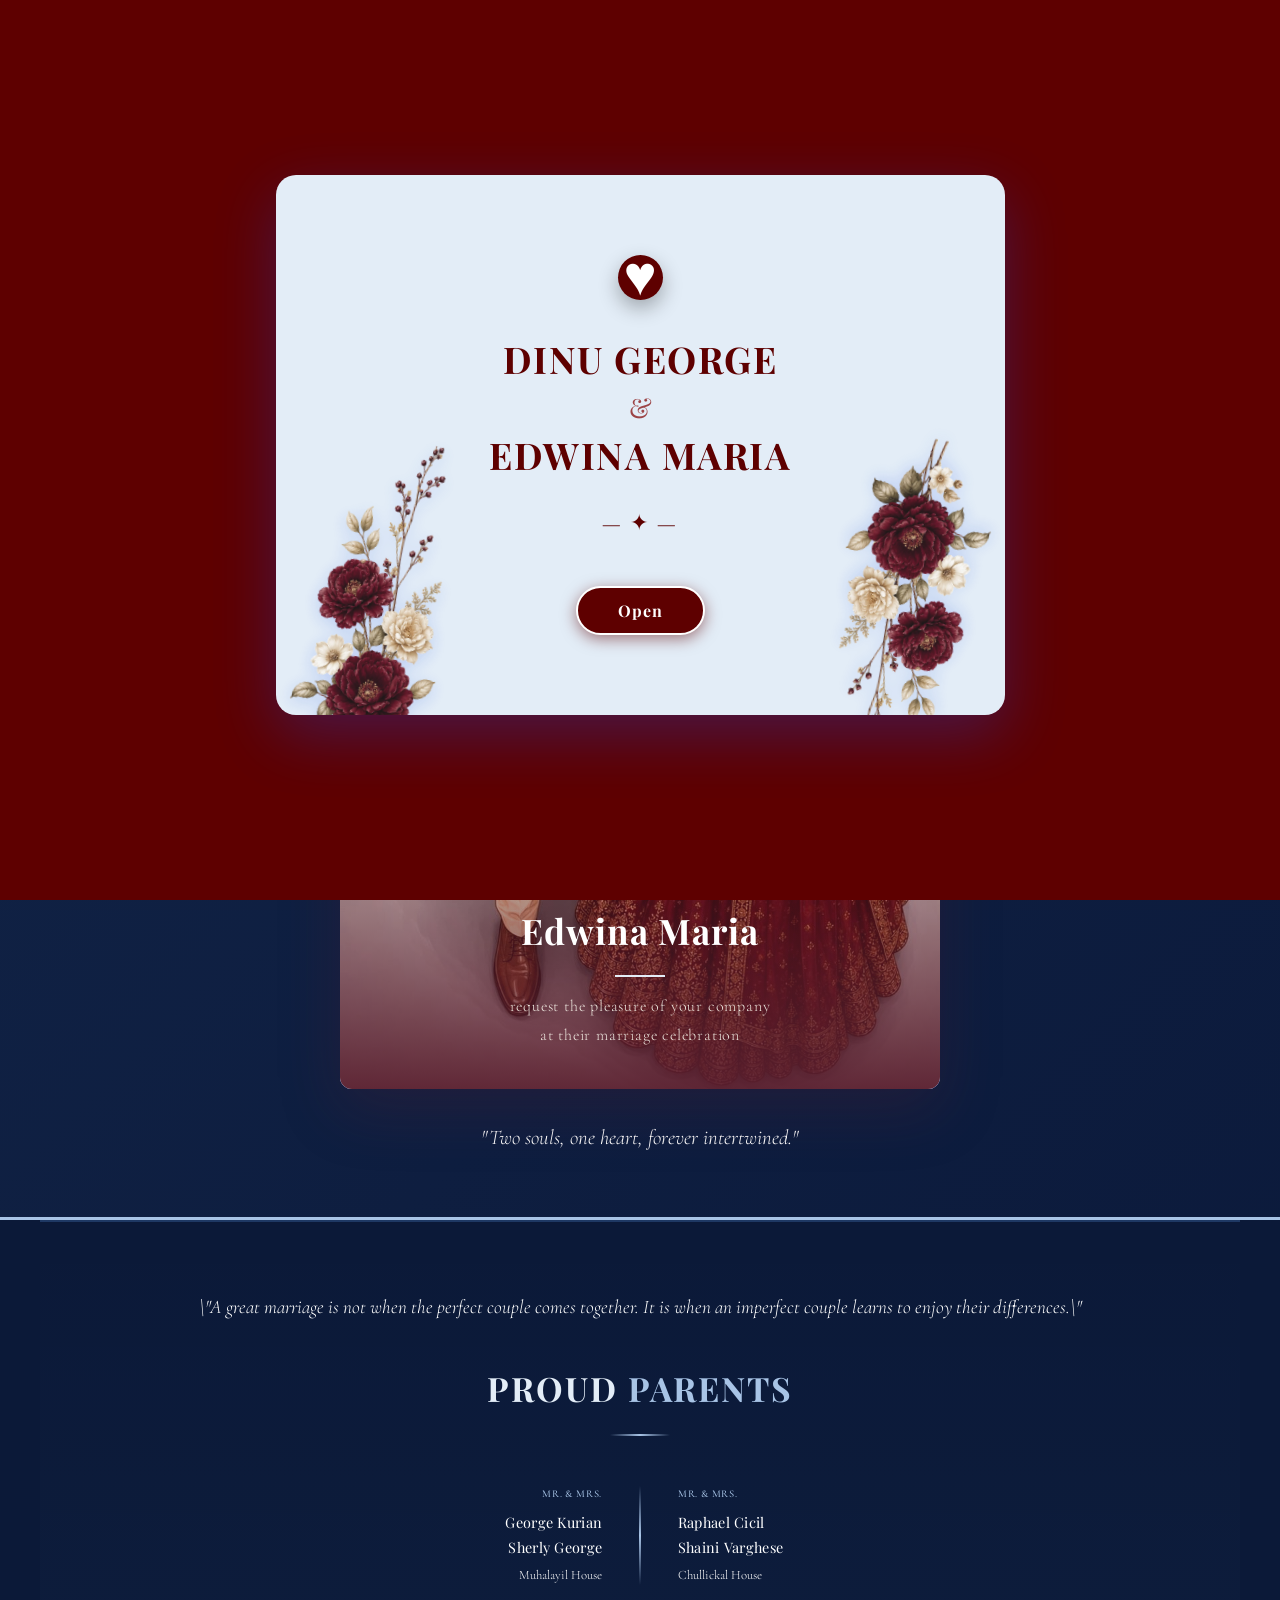
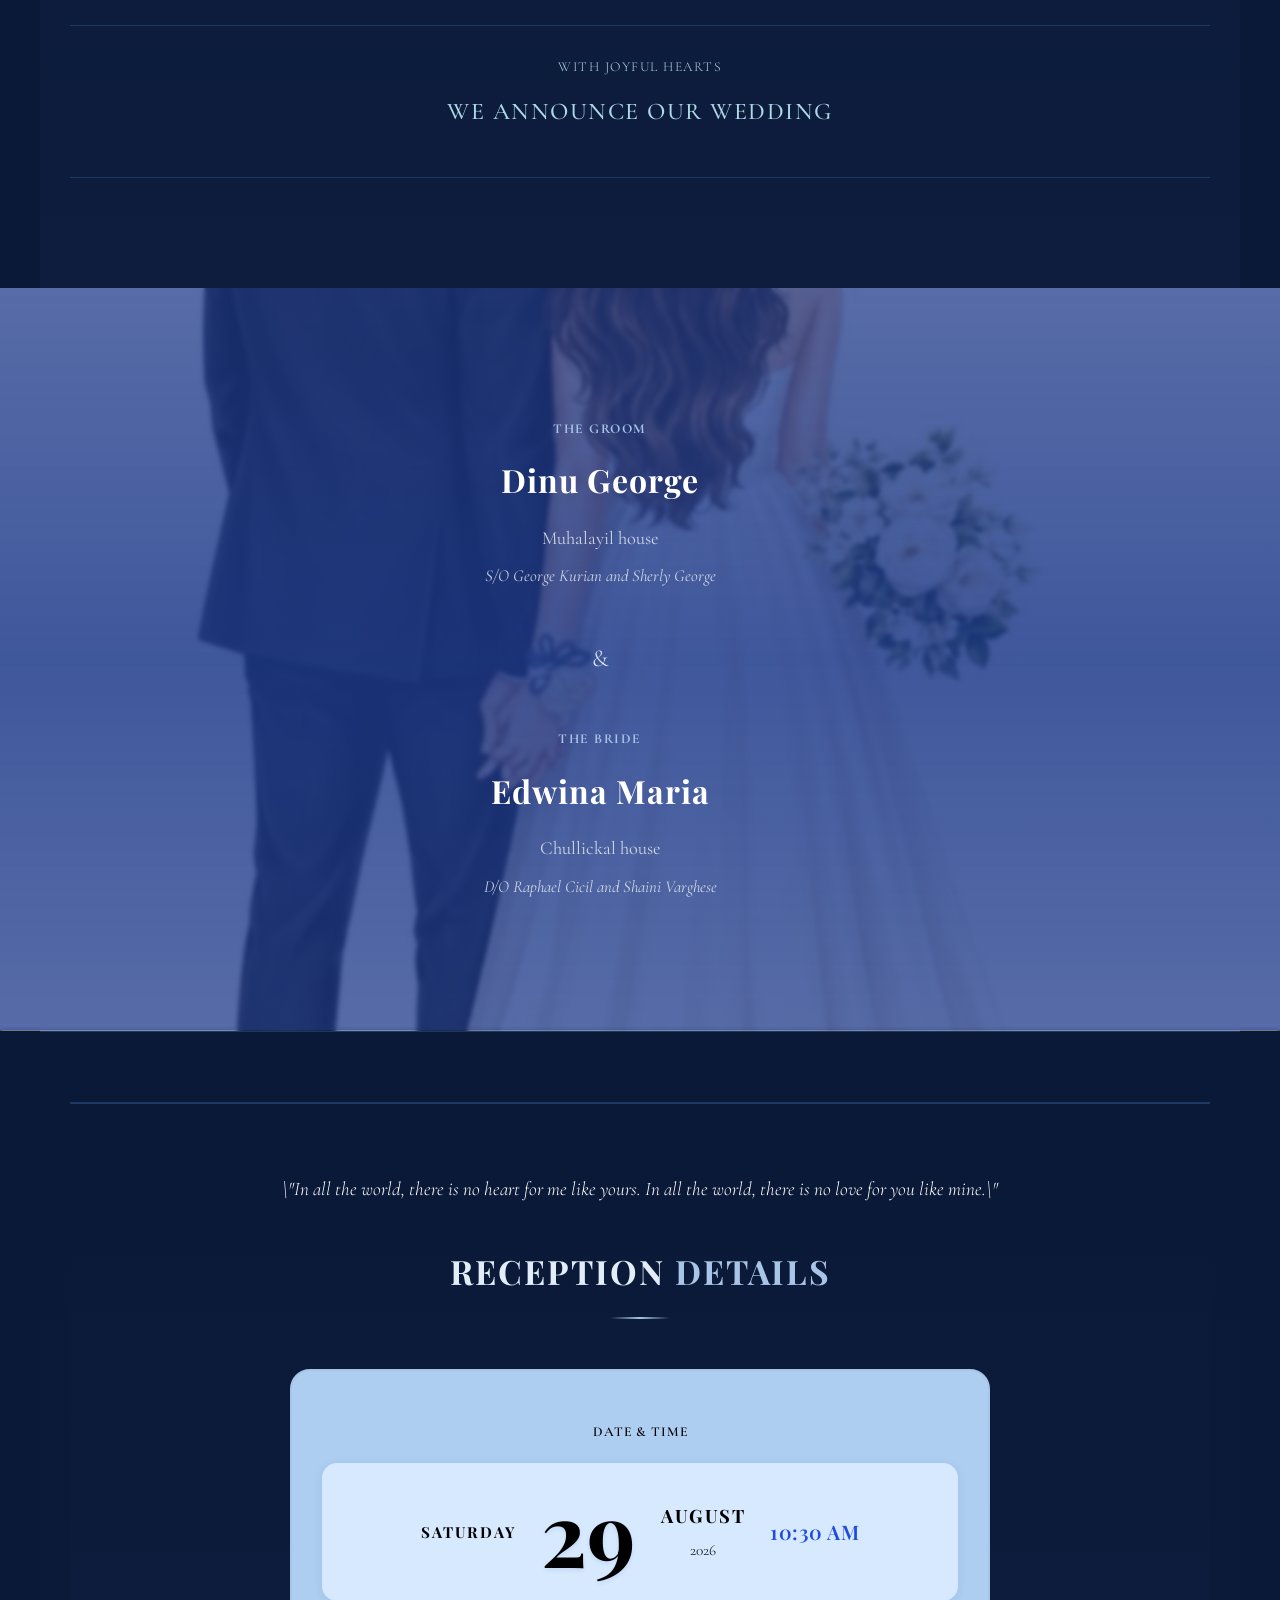
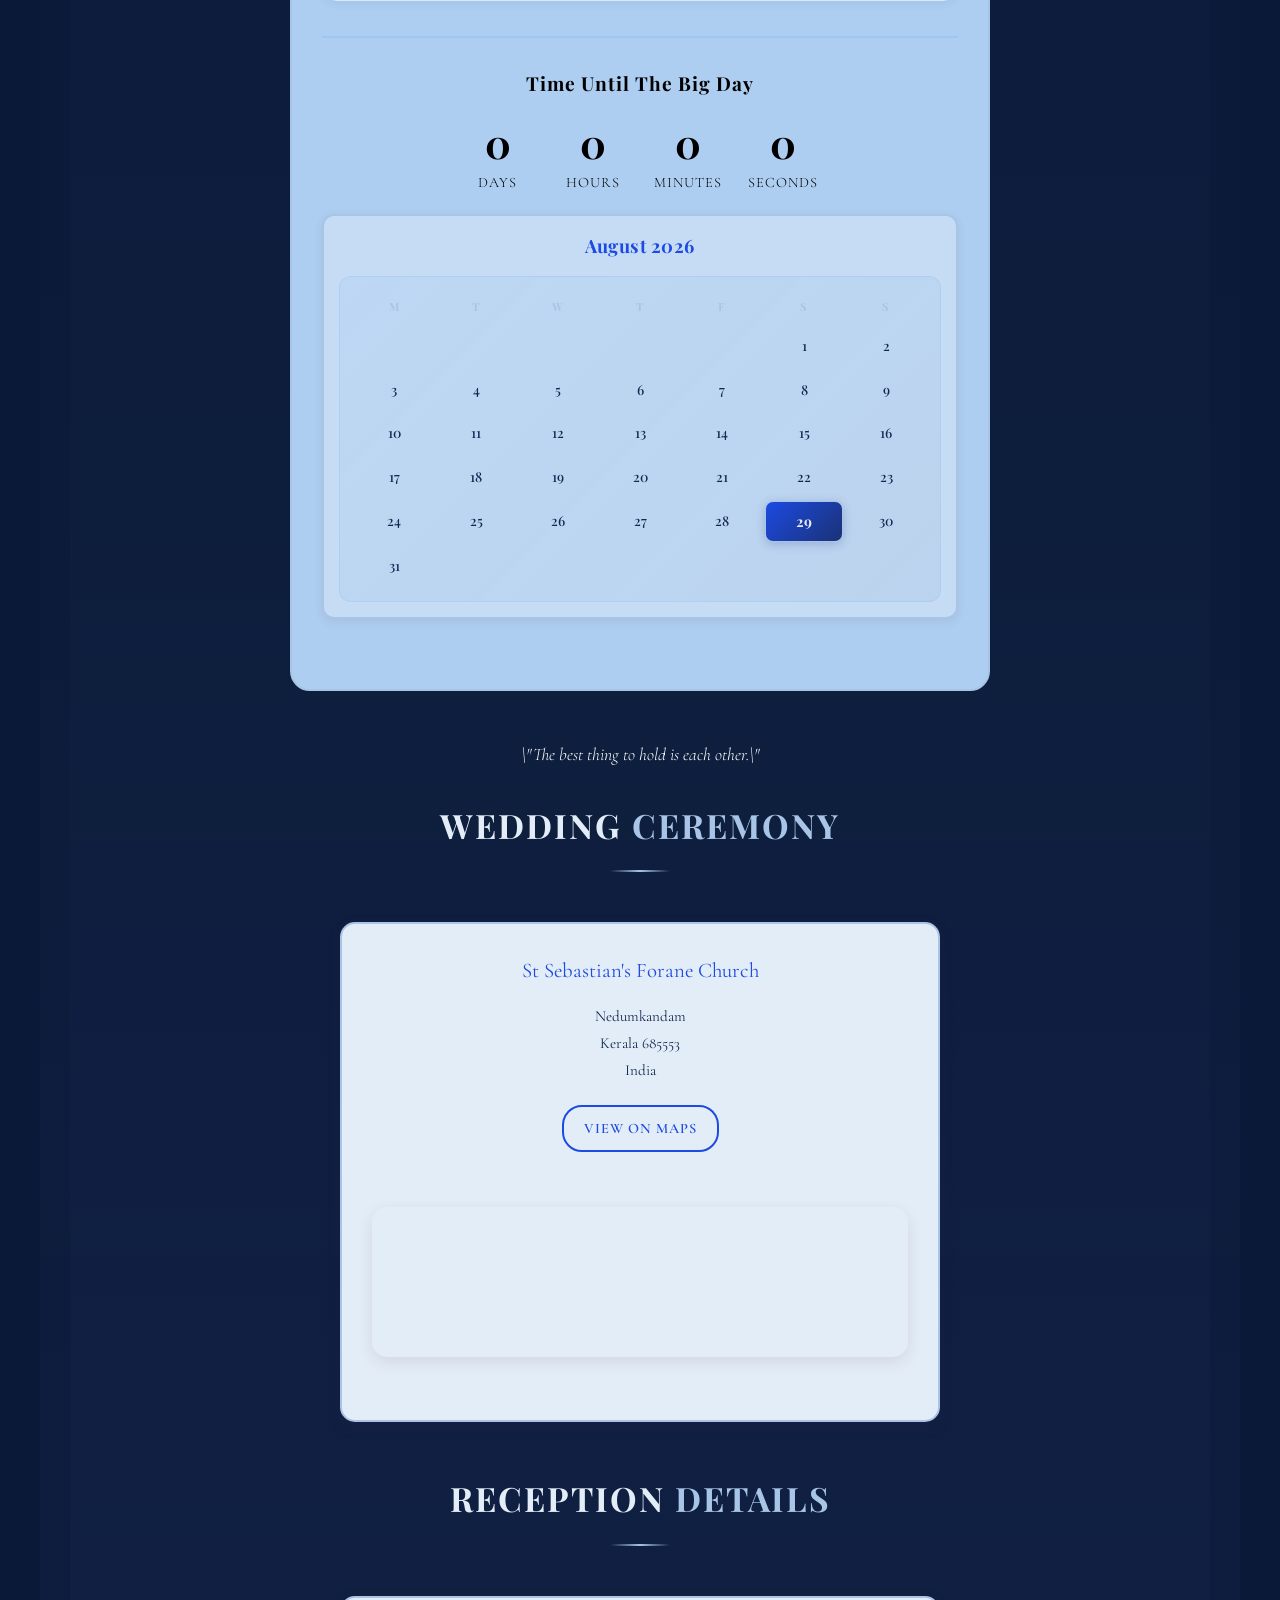
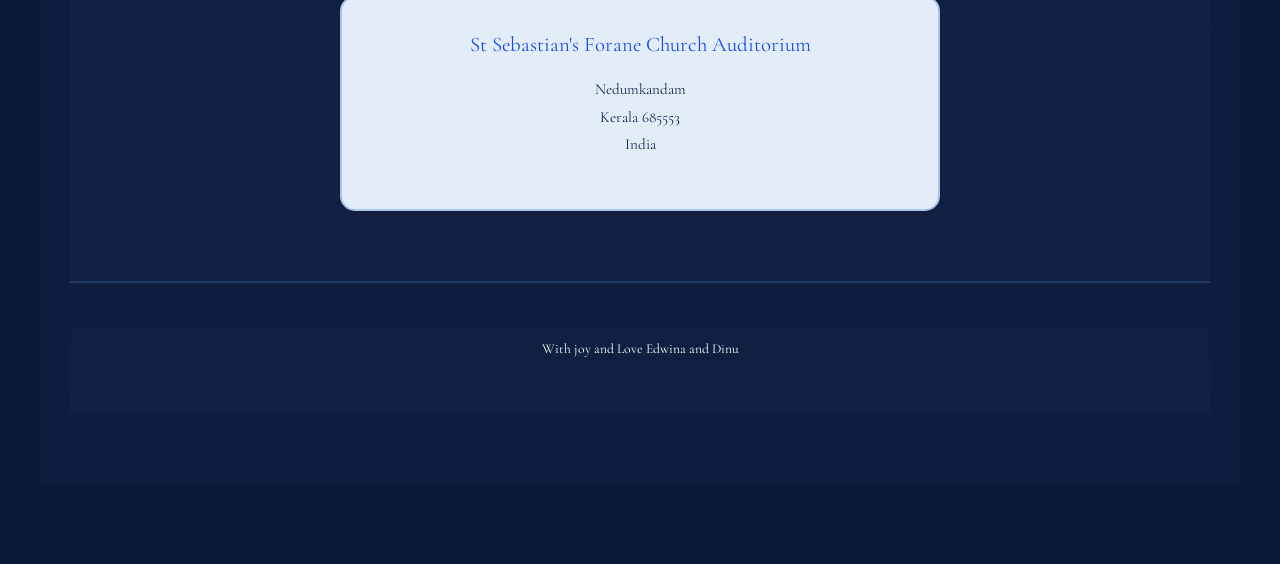
==== commit c7414b2c: "Add files via upload" ====
--- a/index.html
+++ b/index.html
@@ -13,7 +13,7 @@
     <meta charset="UTF-8">
     <meta property="og:title" content="Dinu George & Edwina Maria — Wedding 2026">
     <meta property="og:description" content="With joy, we invite you to celebrate our wedding. 💒">
-    <meta property="og:image" content="https://dinuwedsedwina.github.io/wedding-invitation/assets/thumbnail.jpg?v=5">
+    <meta property="og:image" content="https://dinuwedsedwina.github.io/wedding-invitation/assets/thumbnail.jpg?v=6">
     <meta property="og:image:width" content="1200">
     <meta property="og:image:height" content="630">
     <meta property="og:type" content="website">
@@ -23,7 +23,7 @@
     <meta name="twitter:card" content="summary_large_image">
     <meta name="twitter:title" content="Dinu George & Edwina Maria — Wedding 2026">
     <meta name="twitter:description" content="Join us for our special day ❤️">
-    <meta name="twitter:image" content="https://dinuwedsedwina.github.io/wedding-invitation/assets/thumbnail.jpg?v=5">
+    <meta name="twitter:image" content="https://dinuwedsedwina.github.io/wedding-invitation/assets/thumbnail.jpg?v=6">
 </head>
 <body>
     <!-- Audio Element for Background Music -->
@@ -250,7 +250,9 @@
             <!-- Venue -->
             <div class="venue-section">
                 <p style="text-align: center; color: white; font-family: 'Cormorant Garamond', serif; font-size: 1.1em; font-style: italic; margin-bottom: 30px; font-weight: 300;">\"The best thing to hold is each other.\"</p>
-                <div class="section-title">Venue <span class="accent">Location</span></div>
+
+                <!-- Wedding Venue -->
+                <div class="section-title">Wedding <span class="accent">Ceremony</span></div>
                 <div class="venue-card">
                     <div class="venue-title">St Sebastian's Forane Church</div>
                     <div class="venue-address">
@@ -259,11 +261,23 @@
                         India
                     </div>
                     <a href="https://www.google.com/maps/place/St+Sebastian's+Forane+Church+Rd,+Nedumkandam,+Kerala+685553/@9.8391056,77.1495449,17z/data=!3m1!4b1!4m6!3m5!1s0x3b07a7d150b81ba5:0x9cdd822d16994e8d!8m2!3d9.8391056!4d77.1544158!16s%2Fg%2F11bztf5t5l" target="_blank" class="venue-link">View on Maps</a>
-                                <!-- Map Section -->
-                <div class="map-section">
-                    <iframe src="https://www.google.com/maps/embed?pb=!1m18!1m12!1m3!1d3908.4652485656953!2d77.1544158!3d9.8391056!2m3!1f0!2f0!3f0!3m2!1i1024!2i768!4f13.1!3m3!1m2!1s0x3b07a7d150b81ba5:0x9cdd822d16994e8d!2sSt%20Sebastian's%20Forane%20Church!5e0!3m2!1sen!2sin!4v1692518400000"
+                    <!-- Map Section -->
+                    <div class="map-section">
+                        <iframe src="https://www.google.com/maps/embed?pb=!1m18!1m12!1m3!1d3908.4652485656953!2d77.1544158!3d9.8391056!2m3!1f0!2f0!3f0!3m2!1i1024!2i768!4f13.1!3m3!1m2!1s0x3b07a7d150b81ba5:0x9cdd822d16994e8d!2sSt%20Sebastian's%20Forane%20Church!5e0!3m2!1sen!2sin!4v1692518400000"
                             width="100%" height="150" style="border:0; border-radius: 15px; box-shadow: 0 5px 15px rgba(90, 31, 47, 0.1);" allowfullscreen="" loading="lazy" referrerpolicy="no-referrer-when-downgrade"></iframe>
-                </div>
+                    </div>
+                </div>
+
+                <!-- Reception Venue -->
+                <div class="section-title" style="margin-top: 50px;">Reception <span class="accent">Details</span></div>
+                <div class="venue-card">
+                    <div class="venue-title">St Sebastian's Forane Church Auditorium</div>
+                    <div class="venue-address">
+                        Nedumkandam<br>
+                        Kerala 685553<br>
+                        India
+                    </div>
+
                 </div>
 
             </div>
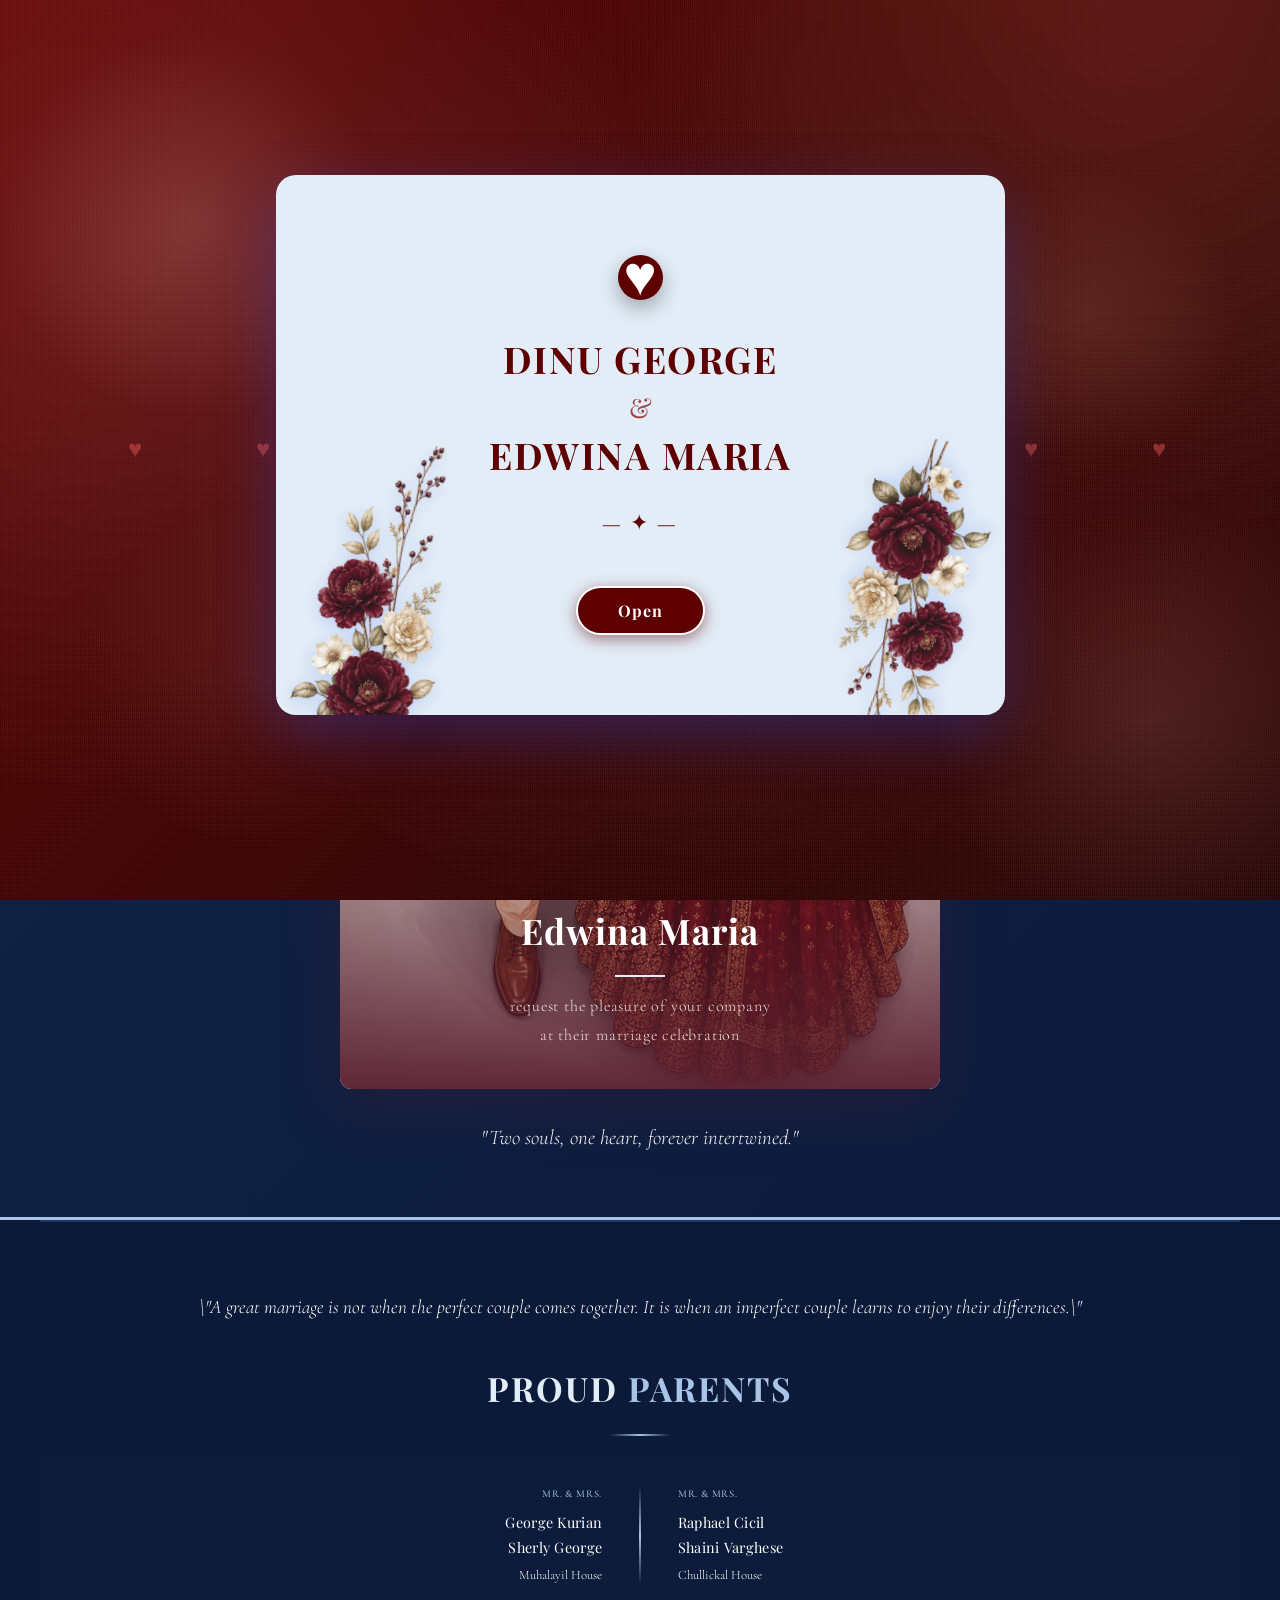
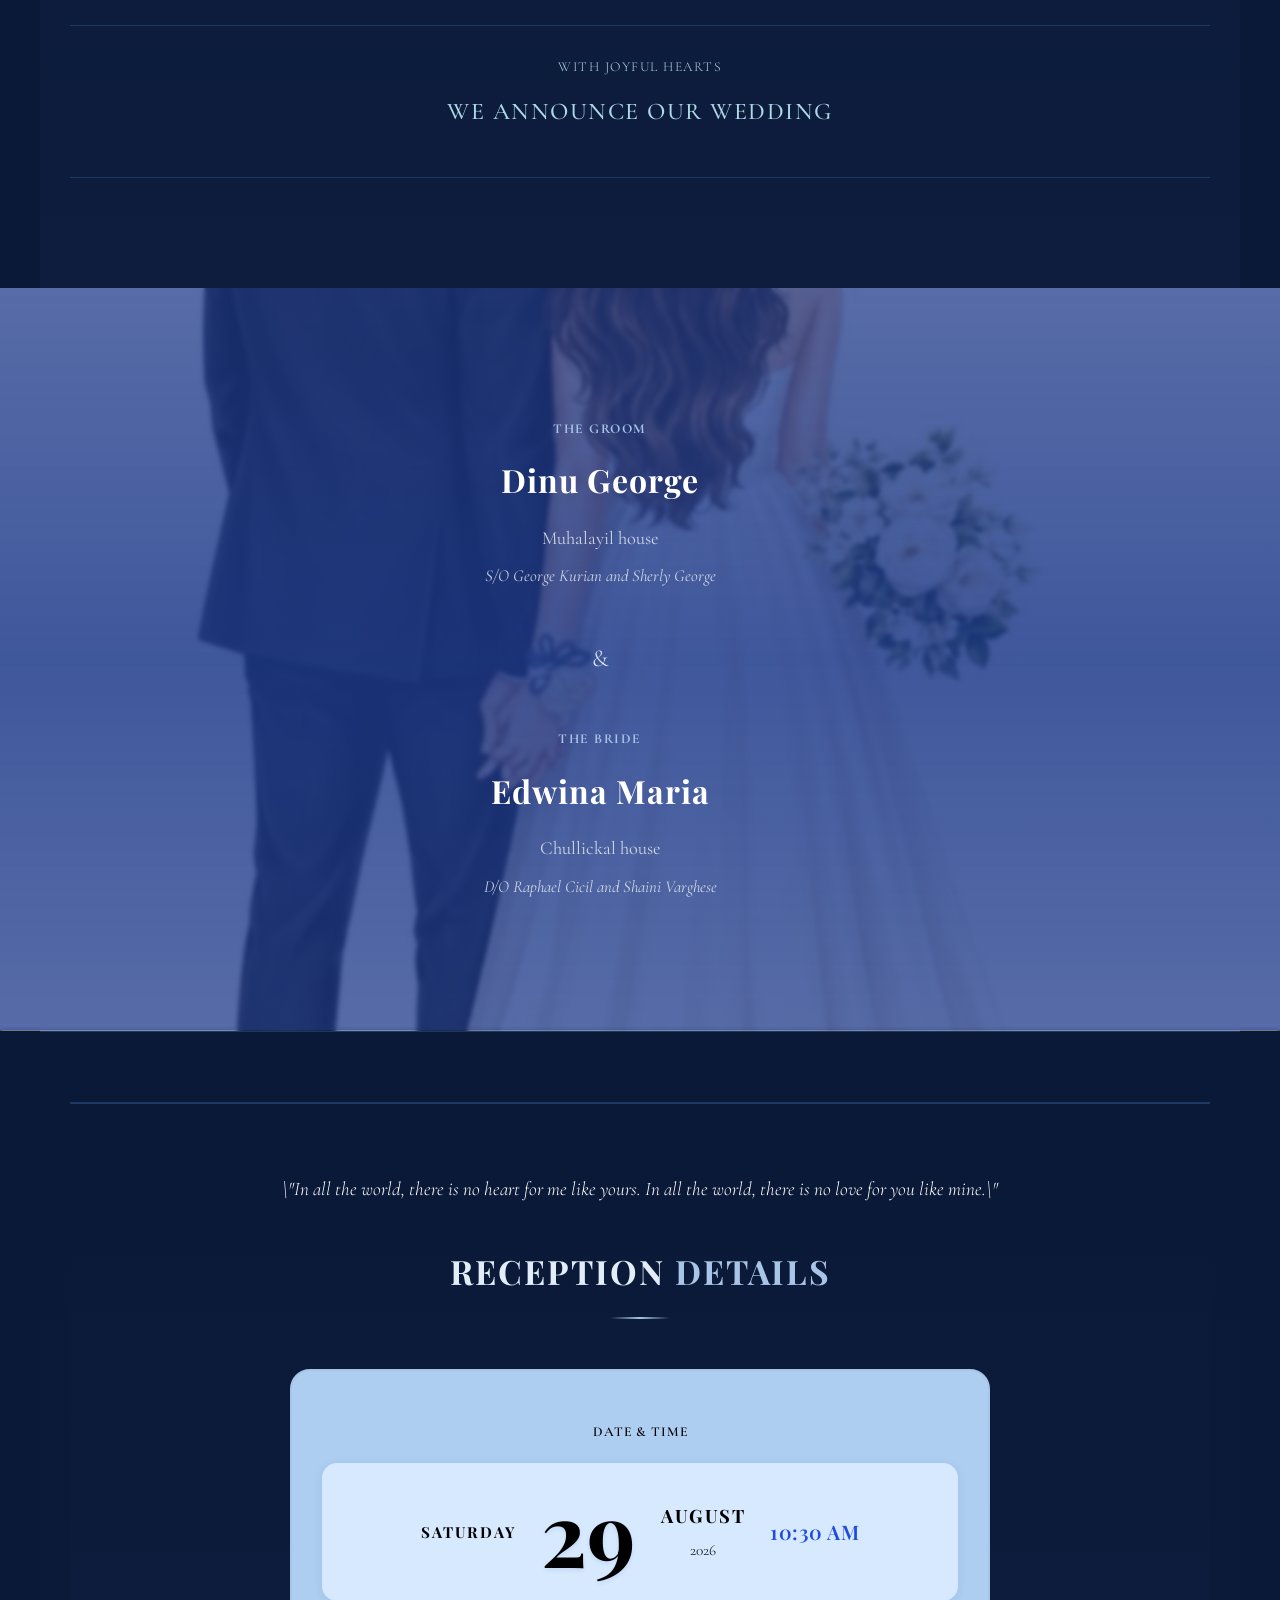
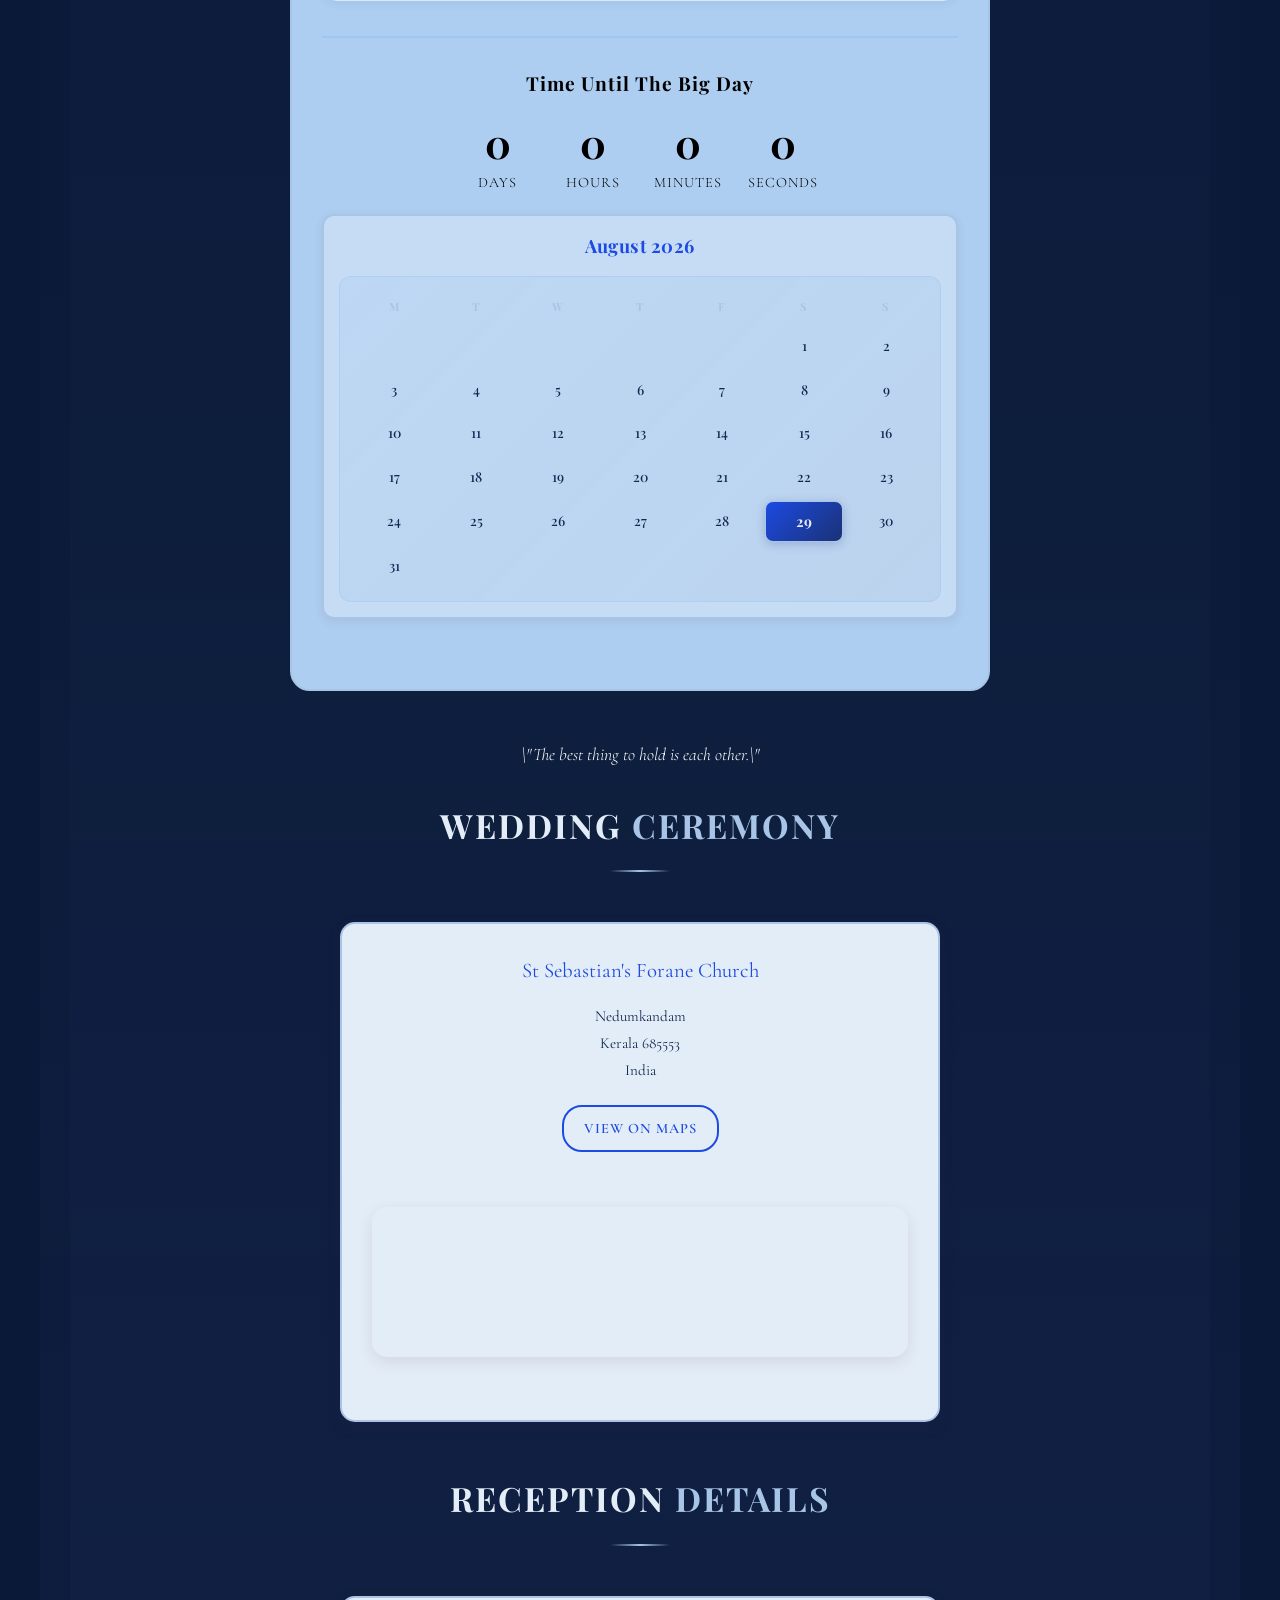
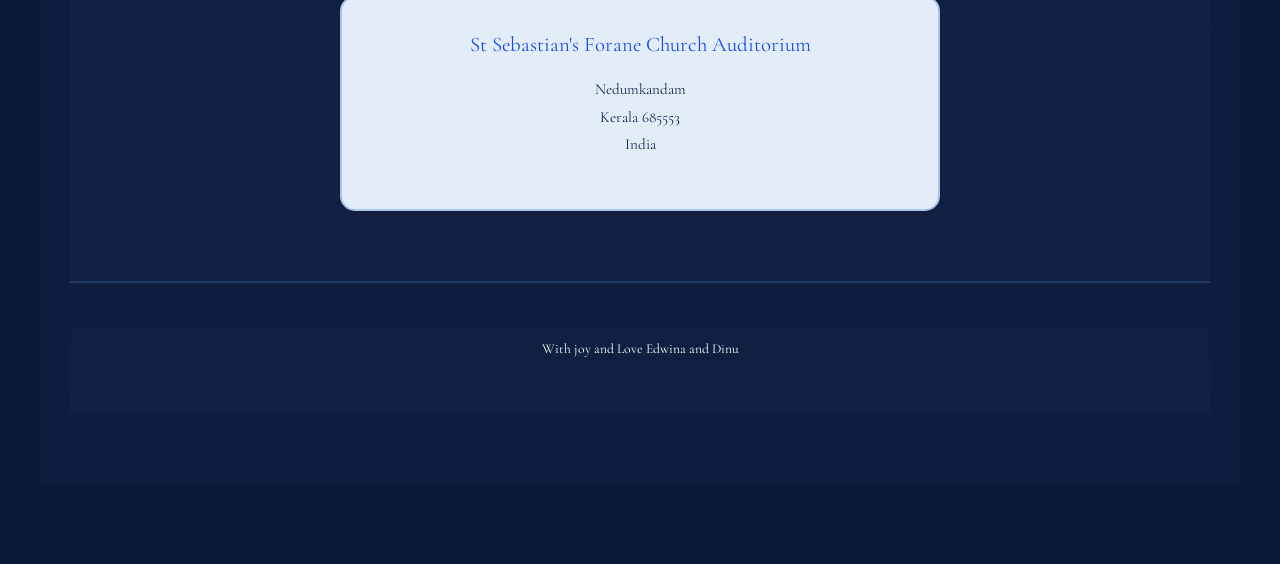
==== commit eb3f6830: "Add files via upload" ====
--- a/index.html
+++ b/index.html
@@ -31,6 +31,17 @@
 
     <!-- Loading Screen -->
     <div id="loadingScreen" class="loading-screen">
+        <!-- Falling hearts -->
+        <div class="falling-heart">♥</div>
+        <div class="falling-heart">♥</div>
+        <div class="falling-heart">♥</div>
+        <div class="falling-heart">♥</div>
+        <div class="falling-heart">♥</div>
+        <div class="falling-heart">♥</div>
+        <div class="falling-heart">♥</div>
+        <div class="falling-heart">♥</div>
+        <div class="falling-heart">♥</div>
+
         <div class="loading-content">
             <div class="loading-card">
                 <!-- Flower decoration - top right -->
--- a/style.css
+++ b/style.css
@@ -39,12 +39,193 @@
     left: 0;
     right: 0;
     bottom: 0;
-    background: #5E0000;
+    background:
+        radial-gradient(circle at 10% 30%, rgba(255, 150, 150, 0.15) 0%, transparent 40%),
+        radial-gradient(circle at 90% 70%, rgba(200, 50, 50, 0.12) 0%, transparent 45%),
+        radial-gradient(circle at 50% 50%, rgba(255, 200, 200, 0.08) 0%, transparent 60%),
+        linear-gradient(135deg, #5E0000 0%, #3a0000 50%, #1a0000 100%),
+        linear-gradient(45deg, transparent 30%, rgba(0, 0, 0, 0.1) 50%, transparent 70%);
     display: flex;
     justify-content: center;
     align-items: center;
     z-index: 3000;
     transition: opacity 0.5s ease-out;
+    overflow: hidden;
+    animation: romanticBreathe 10s ease-in-out infinite;
+}
+
+@keyframes romanticBreathe {
+    0%, 100% {
+        filter: brightness(1);
+    }
+    50% {
+        filter: brightness(1.08);
+    }
+}
+
+.loading-screen::before {
+    content: '';
+    position: absolute;
+    top: 0;
+    left: 0;
+    right: 0;
+    bottom: 0;
+    background-image:
+        radial-gradient(circle at 15% 25%, rgba(255, 200, 200, 0.15) 0%, transparent 15%),
+        radial-gradient(circle at 85% 35%, rgba(255, 180, 150, 0.1) 0%, transparent 12%),
+        radial-gradient(circle at 20% 75%, rgba(255, 150, 150, 0.08) 0%, transparent 14%),
+        radial-gradient(circle at 90% 80%, rgba(255, 200, 180, 0.1) 0%, transparent 16%),
+        repeating-linear-gradient(0deg, transparent, transparent 1px, rgba(255, 255, 255, 0.03) 1px, rgba(255, 255, 255, 0.03) 2px),
+        repeating-linear-gradient(90deg, transparent, transparent 1px, rgba(255, 255, 255, 0.03) 1px, rgba(255, 255, 255, 0.03) 2px);
+    pointer-events: none;
+    z-index: 0;
+    animation: gentleShimmer 12s ease-in-out infinite;
+}
+
+@keyframes gentleShimmer {
+    0%, 100% {
+        opacity: 1;
+    }
+    50% {
+        opacity: 0.85;
+    }
+}
+
+.loading-screen::after {
+    content: '';
+    position: absolute;
+    top: -50%;
+    right: -25%;
+    width: 900px;
+    height: 900px;
+    background:
+        radial-gradient(circle, rgba(255, 100, 100, 0.2) 0%, rgba(255, 150, 100, 0.1) 30%, rgba(255, 200, 150, 0.05) 60%, transparent 80%);
+    border-radius: 50%;
+    pointer-events: none;
+    z-index: 0;
+    filter: blur(60px);
+    animation: softGlow 8s ease-in-out infinite;
+}
+
+@keyframes softGlow {
+    0%, 100% {
+        opacity: 0.6;
+        transform: scale(1) translateY(-20px);
+    }
+    50% {
+        opacity: 0.85;
+        transform: scale(1.05) translateY(10px);
+    }
+}
+
+@keyframes glow-pulse {
+    0%, 100% {
+        opacity: 0.8;
+        transform: scale(1);
+    }
+    50% {
+        opacity: 1;
+        transform: scale(1.1);
+    }
+}
+
+@keyframes shimmer {
+    0%, 100% {
+        opacity: 0.5;
+        filter: brightness(0.9);
+    }
+    50% {
+        opacity: 1;
+        filter: brightness(1.2);
+    }
+}
+
+@keyframes subtle-glow {
+    0%, 100% {
+        filter: brightness(0.6);
+    }
+    50% {
+        filter: brightness(1.1);
+    }
+}
+
+@keyframes falling {
+    0% {
+        transform: translateY(-100vh) translateX(0);
+        opacity: 0;
+    }
+    10% {
+        opacity: 0.5;
+    }
+    90% {
+        opacity: 0.5;
+    }
+    100% {
+        transform: translateY(100vh) translateX(100px);
+        opacity: 0;
+    }
+}
+
+/* Falling Hearts */
+.falling-heart {
+    position: absolute;
+    font-size: 1.5em;
+    color: rgba(255, 100, 100, 0.4);
+    pointer-events: none;
+    z-index: 1;
+}
+
+.falling-heart:nth-child(1) {
+    left: 10%;
+    animation: falling 8s infinite ease-in;
+}
+
+.falling-heart:nth-child(2) {
+    left: 20%;
+    animation: falling 10s infinite ease-in;
+    animation-delay: 1s;
+}
+
+.falling-heart:nth-child(3) {
+    left: 30%;
+    animation: falling 9s infinite ease-in;
+    animation-delay: 2s;
+}
+
+.falling-heart:nth-child(4) {
+    left: 40%;
+    animation: falling 11s infinite ease-in;
+    animation-delay: 1.5s;
+}
+
+.falling-heart:nth-child(5) {
+    left: 50%;
+    animation: falling 10s infinite ease-in;
+    animation-delay: 2.5s;
+}
+
+.falling-heart:nth-child(6) {
+    left: 60%;
+    animation: falling 8.5s infinite ease-in;
+    animation-delay: 0.5s;
+}
+
+.falling-heart:nth-child(7) {
+    left: 70%;
+    animation: falling 9.5s infinite ease-in;
+    animation-delay: 3s;
+}
+
+.falling-heart:nth-child(8) {
+    left: 80%;
+    animation: falling 10.5s infinite ease-in;
+    animation-delay: 1.2s;
+}
+
+.falling-heart:nth-child(9) {
+    left: 90%;
+    animation: falling 9s infinite ease-in;
+    animation-delay: 2.8s;
 }
 
 .loading-screen.hidden {
@@ -72,6 +253,8 @@
     flex-direction: column;
     align-items: center;
     width: 100%;
+    position: relative;
+    z-index: 1;
 }
 
 .loading-card {
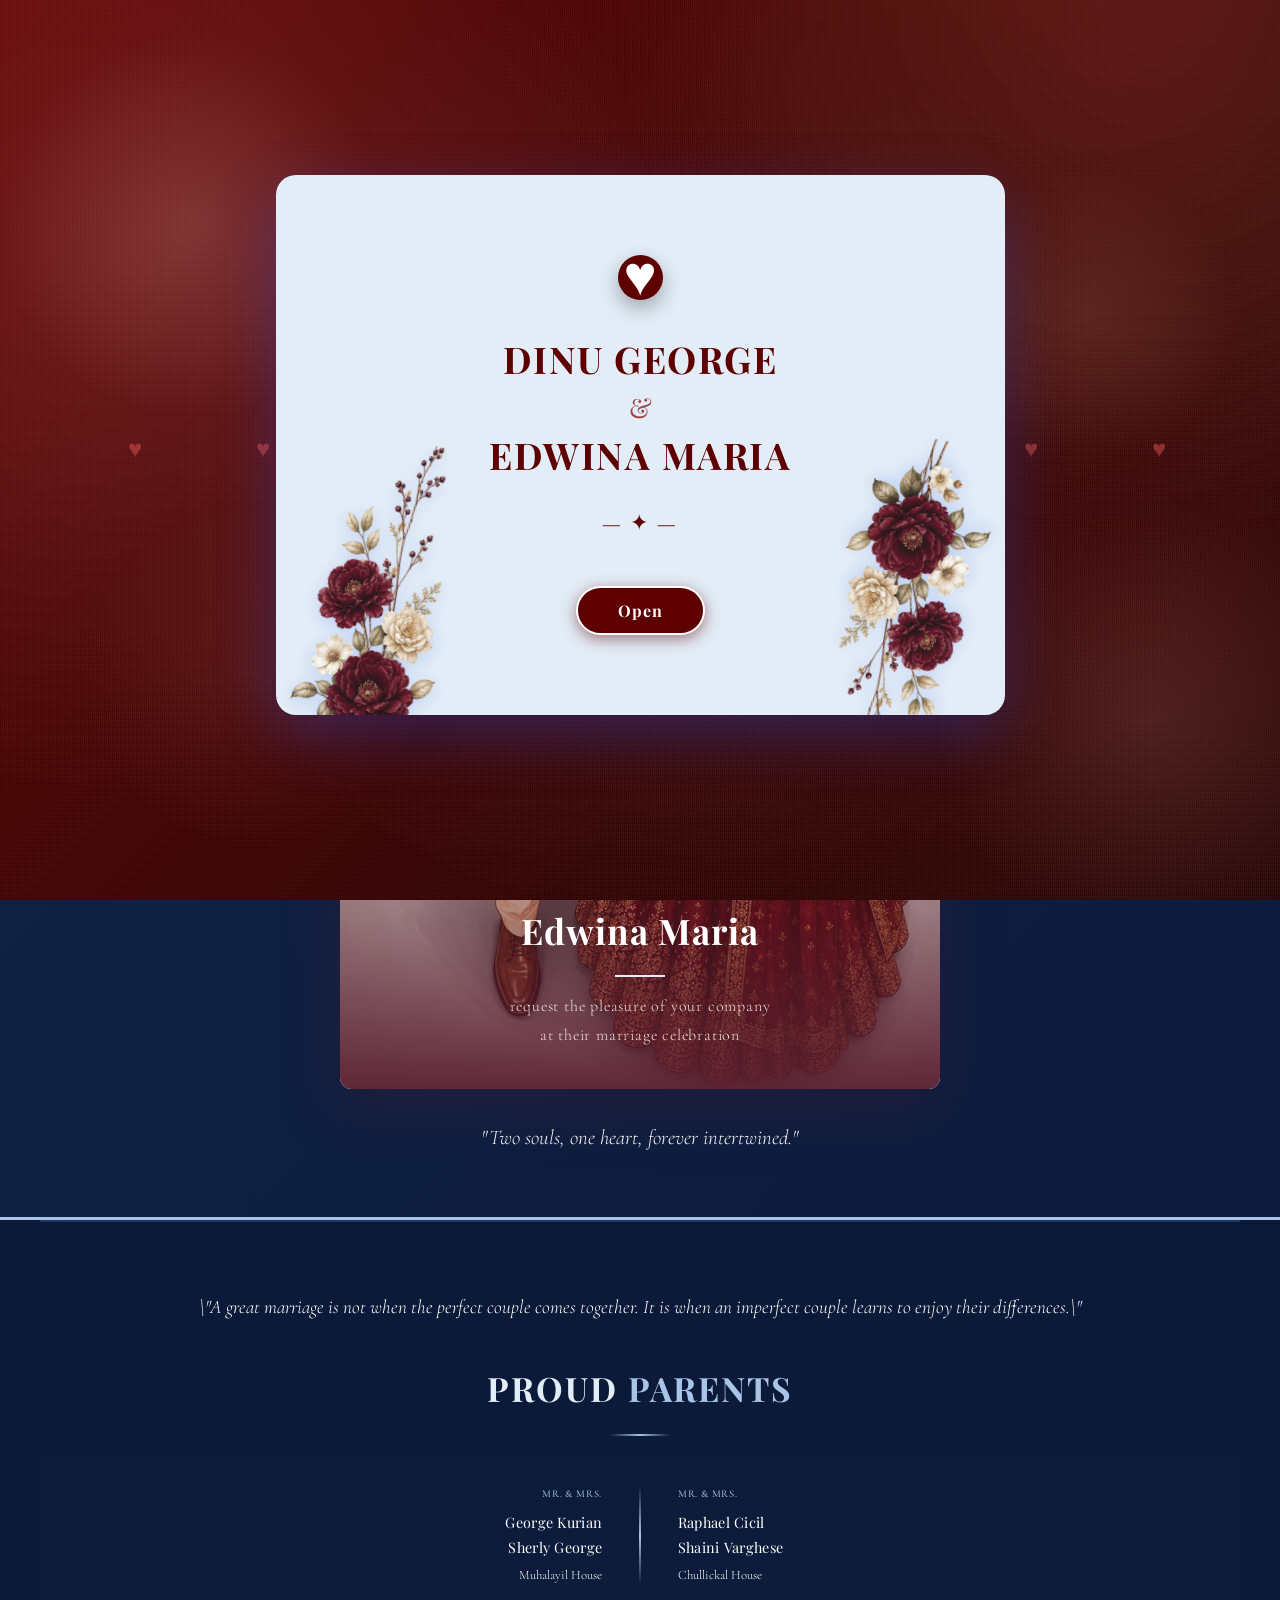
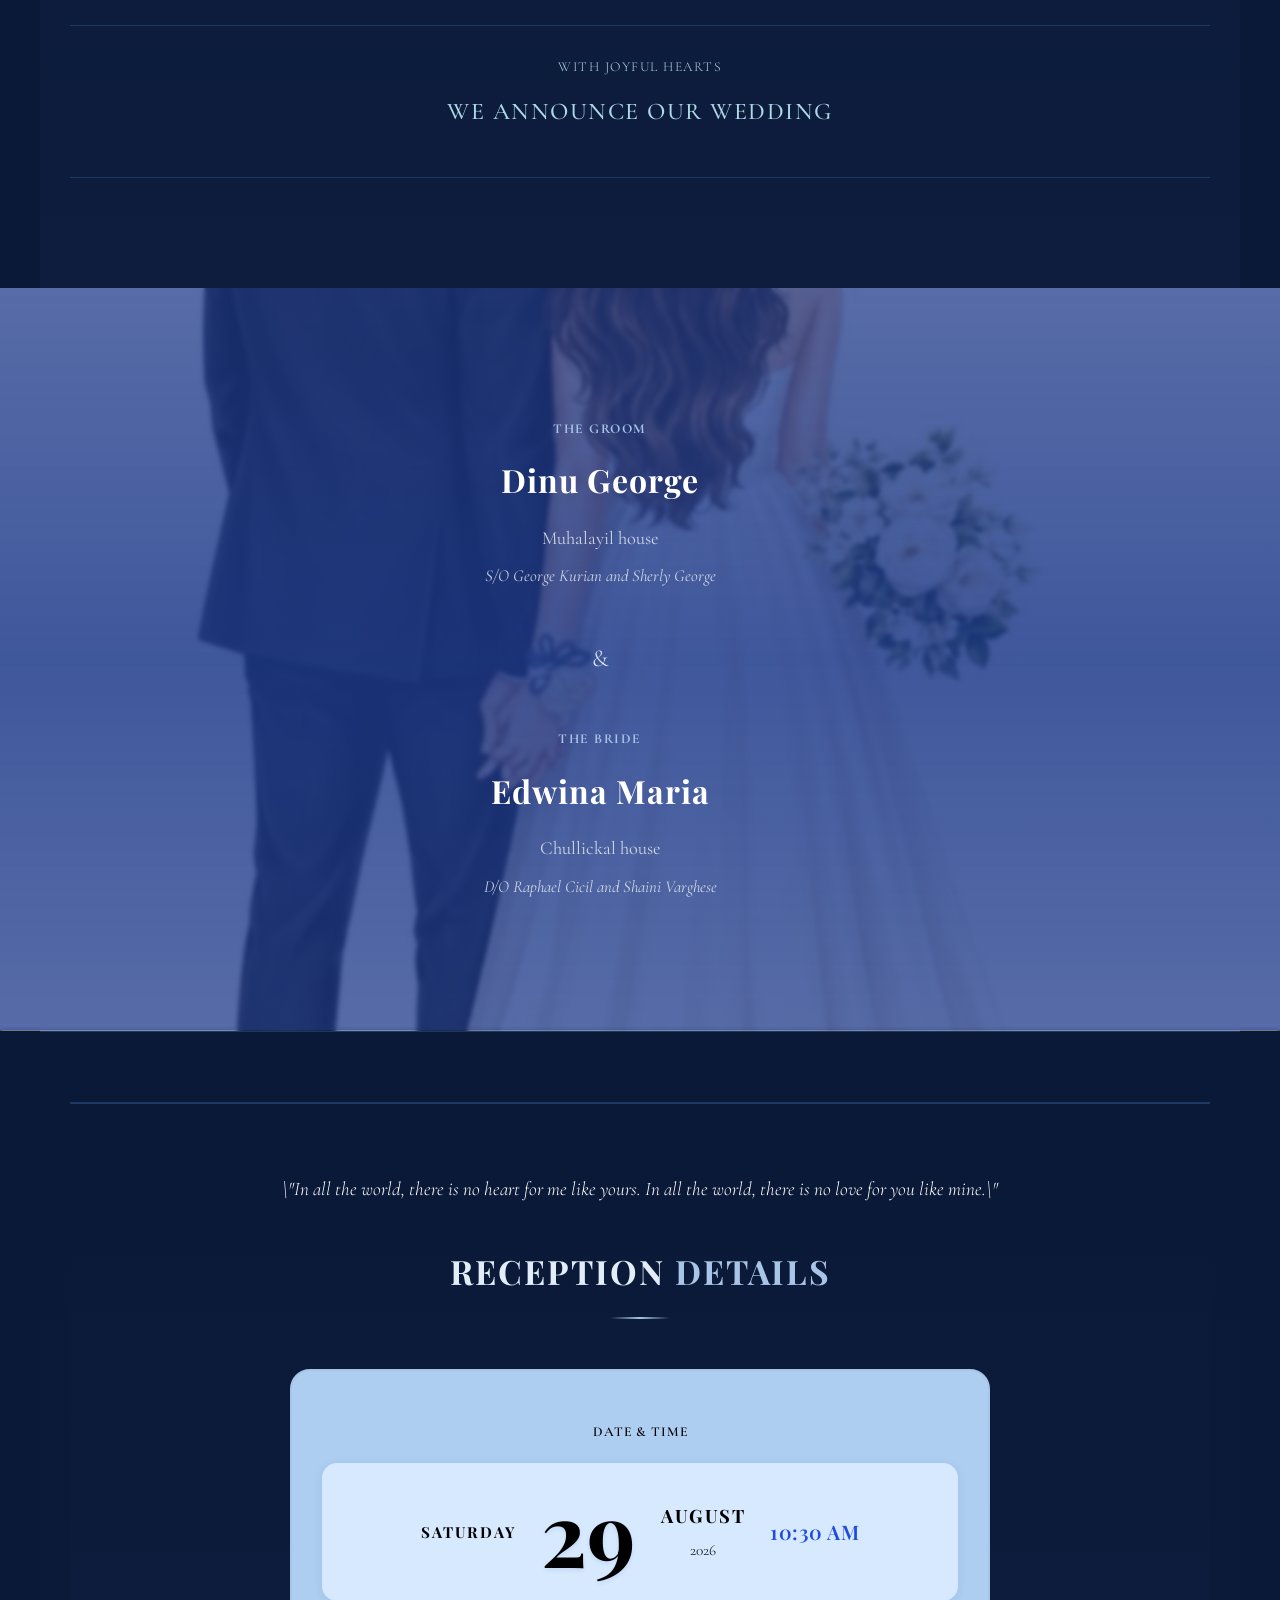
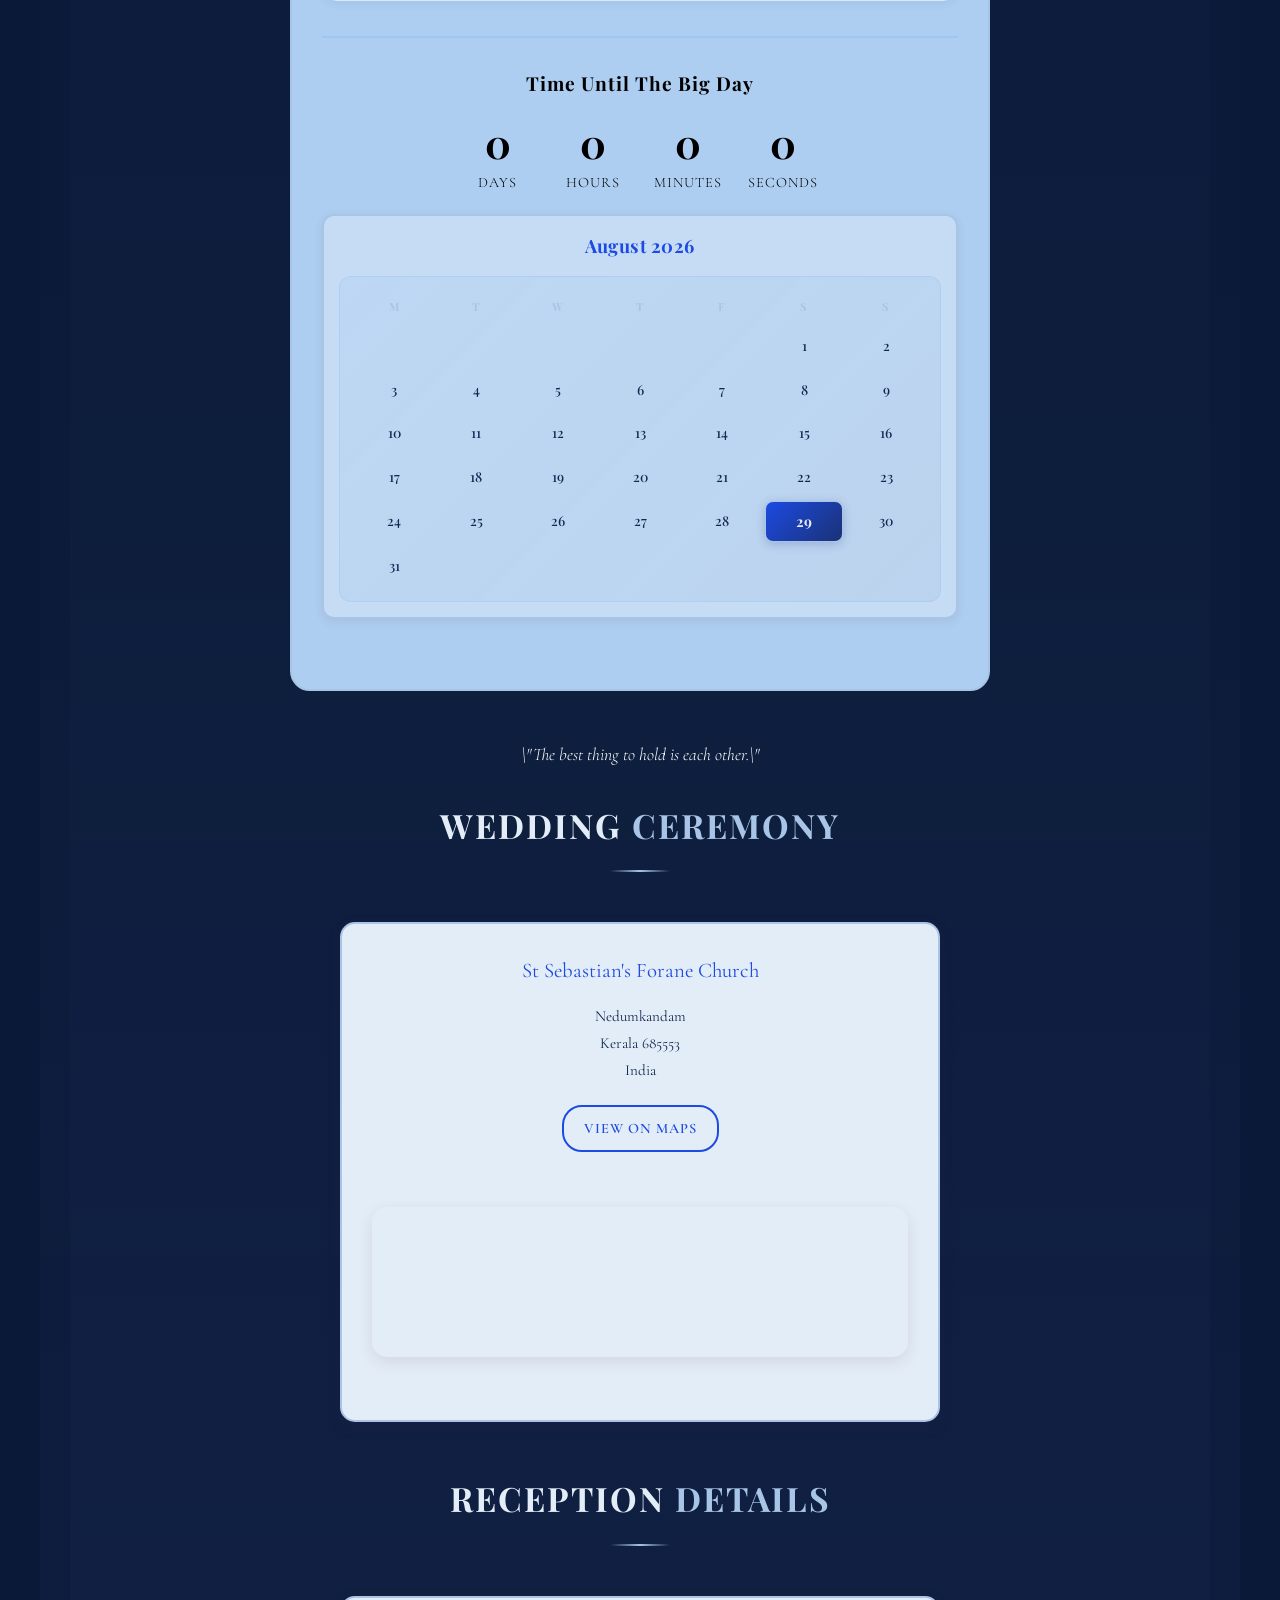
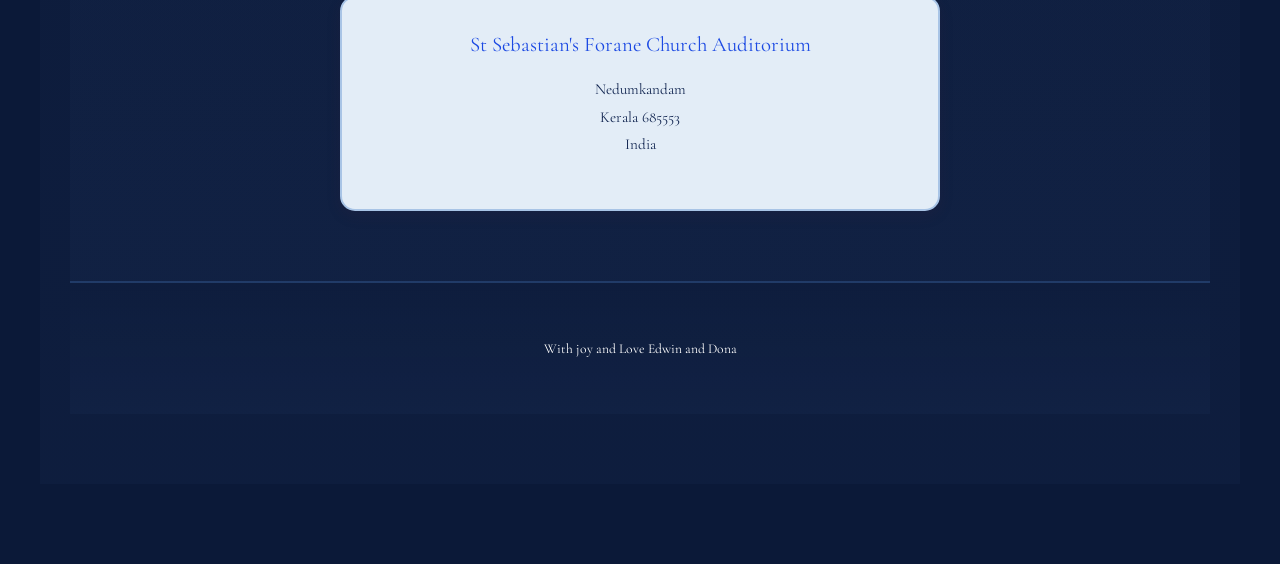
==== commit 03874ca8: "Add files via upload" ====
--- a/index.html
+++ b/index.html
@@ -301,7 +301,7 @@
 
         <!-- Footer -->
         <div class="footer">
-            <p style="color: white;">With joy and Love Edwina and Dinu</p>
+            <p style="color: white;">With joy and Love Edwin and Dona</p>
         </div>
     </div>
 
